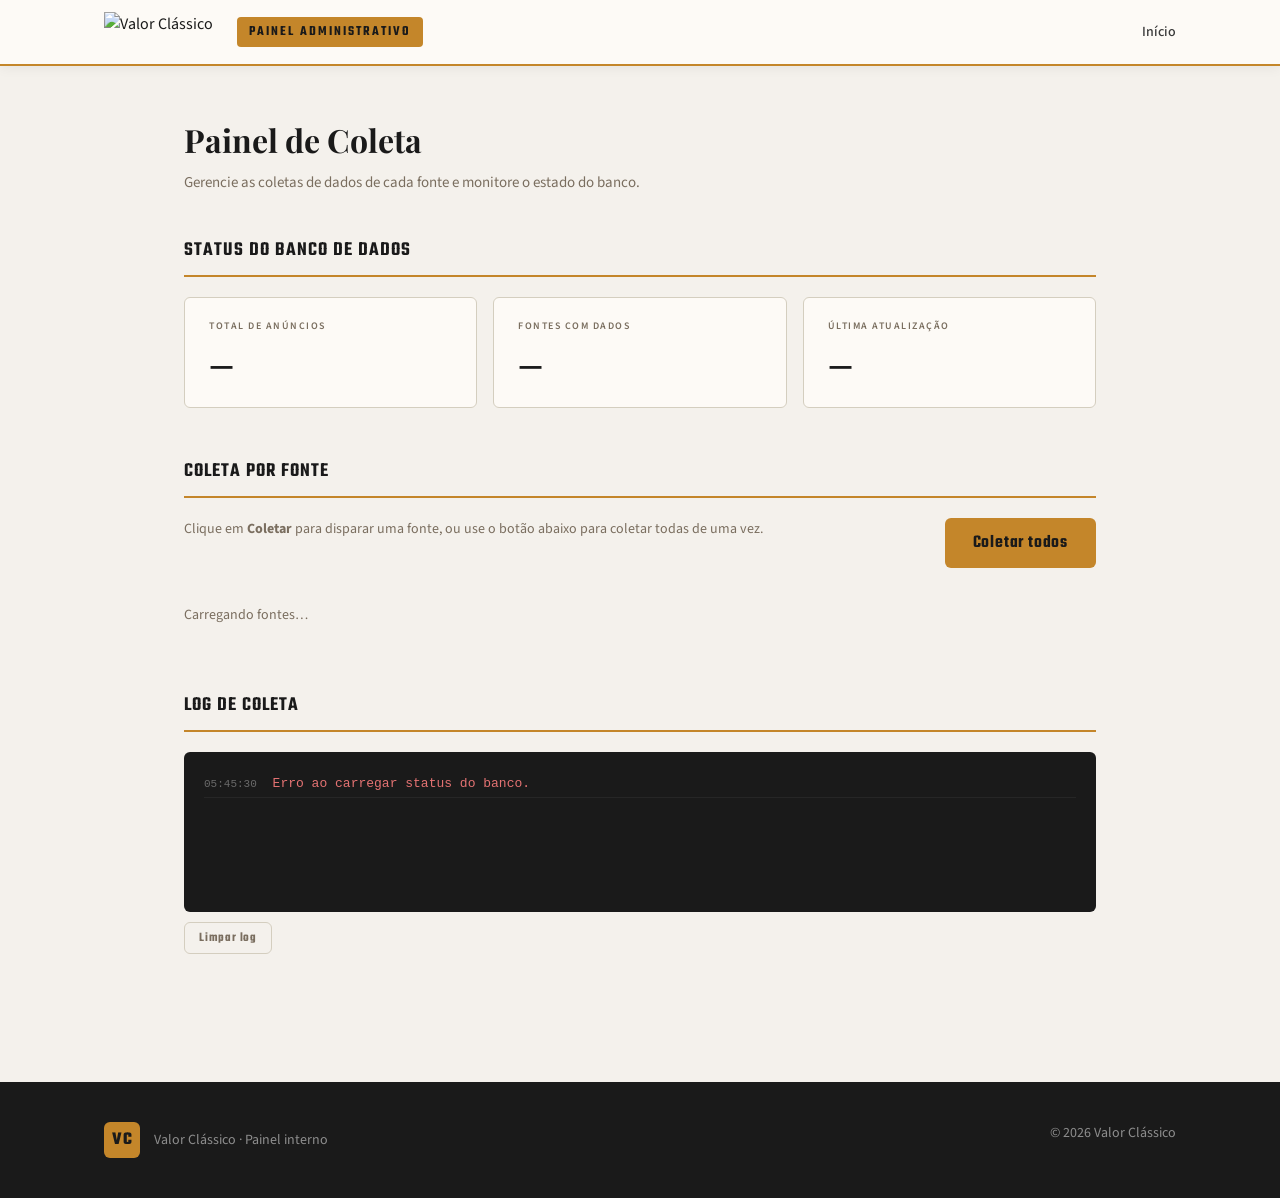
==== admin.html @ ba79c2d8 "Fix connectors + add Coletar todos button in admin panel Connector URL/selector fixes: - ggsveiculos" ====
<!DOCTYPE html>
<html lang="pt-BR">
<head>
  <meta charset="UTF-8" />
  <meta name="viewport" content="width=device-width, initial-scale=1.0" />
  <title>Valor Clássico — Painel</title>
  <link rel="preconnect" href="https://fonts.googleapis.com" />
  <link rel="preconnect" href="https://fonts.gstatic.com" crossorigin />
  <link href="https://fonts.googleapis.com/css2?family=Playfair+Display:ital,wght@0,400;0,600;0,700;1,400;1,600&family=Teko:wght@500;600;700&family=Source+Sans+3:wght@400;500;600&display=swap" rel="stylesheet" />
  <link rel="stylesheet" href="/static/styles.css" />
</head>
<body>

  <!-- HEADER -->
  <header id="top-header">
    <div class="header-inner">
      <a href="/" class="logo" aria-label="Valor Clássico — Início">
        <img src="https://static.wixstatic.com/media/976048_be0ac7e9e21a4c26b8793c97177078aa~mv2.png/v1/fill/w_366,h_148,al_c,q_85,usm_0.66_1.00_0.01,enc_avif,quality_auto/Logo%20Valor%20Cl%C3%A1ssico.png" alt="Valor Clássico" class="logo-img">
      </a>
      <span class="admin-badge-header">Painel Administrativo</span>
      <nav class="header-nav">
        <a href="/">Início</a>
      </nav>
    </div>
  </header>

  <main class="admin-main container">

    <div class="admin-page-header">
      <h1 class="admin-title">Painel de Coleta</h1>
      <p class="admin-sub">Gerencie as coletas de dados de cada fonte e monitore o estado do banco.</p>
    </div>

    <!-- Status do banco -->
    <section class="admin-section">
      <h2 class="admin-section-title">Status do banco de dados</h2>
      <div class="admin-stats-grid" id="admin-stats">
        <div class="admin-stat-card">
          <span class="admin-stat-label">Total de anúncios</span>
          <span class="admin-stat-value" id="stat-total">—</span>
        </div>
        <div class="admin-stat-card">
          <span class="admin-stat-label">Fontes com dados</span>
          <span class="admin-stat-value" id="stat-fontes">—</span>
        </div>
        <div class="admin-stat-card">
          <span class="admin-stat-label">Última atualização</span>
          <span class="admin-stat-value" id="stat-ultima">—</span>
        </div>
      </div>

      <!-- Detalhamento por fonte -->
      <div class="admin-fonte-lista" id="admin-fonte-lista" style="display:none">
        <table class="admin-table">
          <thead>
            <tr>
              <th>Fonte</th>
              <th>Anúncios</th>
              <th>Última coleta</th>
            </tr>
          </thead>
          <tbody id="admin-fonte-tbody"></tbody>
        </table>
      </div>
    </section>

    <!-- Coleta por fonte -->
    <section class="admin-section">
      <h2 class="admin-section-title">Coleta por fonte</h2>
      <div class="admin-section-actions">
        <p class="admin-section-hint">Clique em <strong>Coletar</strong> para disparar uma fonte, ou use o botão abaixo para coletar todas de uma vez.</p>
        <button class="btn btn-primary" id="btn-coletar-todos" onclick="coletarTodos()">
          Coletar todos
        </button>
      </div>
      <div class="admin-source-grid" id="admin-source-grid">
        <!-- preenchido por admin.js -->
        <p class="admin-loading-text">Carregando fontes…</p>
      </div>
    </section>

    <!-- Log de coleta -->
    <section class="admin-section">
      <h2 class="admin-section-title">Log de coleta</h2>
      <div class="admin-log" id="admin-log">
        <p class="admin-log-placeholder">Nenhuma coleta iniciada nesta sessão.</p>
      </div>
      <button class="btn btn-ghost admin-clear-log" id="btn-clear-log" onclick="clearLog()">Limpar log</button>
    </section>

  </main>

  <footer id="footer">
    <div class="container footer-inner">
      <div class="footer-brand">
        <span class="logo-vc">VC</span>
        <p>Valor Clássico · Painel interno</p>
      </div>
      <div class="footer-links">
        <p>© 2026 Valor Clássico</p>
      </div>
    </div>
  </footer>

  <script src="/static/admin.js"></script>
</body>
</html>
---- static/styles.css ----
/* ══════════════════════════════════════════════
   Valor Clássico — Estilos MVP
   Tokens de cor e tipografia conforme UX Spec
   ══════════════════════════════════════════════ */

/* ── Tokens ───────────────────────────────── */
:root {
  --vc-accent:        #C4862A;
  --vc-accent-strong: #A36A18;
  --vc-ink:           #1A1A1A;
  --vc-ink-soft:      #3A3A3A;
  --vc-ink-muted:     #7A6E5F;
  --vc-surface:       #F4F1EC;
  --vc-surface-warm:  #EDE8E0;
  --vc-surface-dark:  #1E3A2F;
  --vc-border:        #D4CEBF;
  --vc-white:         #FDFAF6;

  --radius: 6px;
  --radius-lg: 12px;
  --shadow-card: 0 4px 24px rgba(0,0,0,.10);
  --transition: 180ms ease;
}

/* ── Reset & base ─────────────────────────── */
*, *::before, *::after { box-sizing: border-box; margin: 0; padding: 0; }

html { scroll-behavior: smooth; }

body {
  font-family: 'Source Sans 3', system-ui, sans-serif;
  color: var(--vc-ink);
  background: var(--vc-surface);
  line-height: 1.6;
}

img { max-width: 100%; display: block; }

a { color: inherit; text-decoration: none; }

/* ── Typography helpers ───────────────────── */
.teko { font-family: 'Teko', sans-serif; }

/* ── Layout helpers ───────────────────────── */
.container {
  width: 100%;
  max-width: 1120px;
  margin-inline: auto;
  padding-inline: 24px;
}

.hidden { display: none !important; }

.field-error {
  display: block;
  font-size: 11px;
  color: #C0392B;
  margin-top: 4px;
  font-weight: 600;
  letter-spacing: .2px;
}

/* ══════════════════════════════════════════════
   HEADER
   ══════════════════════════════════════════════ */
#top-header {
  position: sticky;
  top: 0;
  z-index: 100;
  background: var(--vc-white);
  border-bottom: 2px solid var(--vc-accent);
  box-shadow: 0 2px 12px rgba(0,0,0,.06);
}

.header-inner {
  display: flex;
  align-items: center;
  gap: 24px;
  max-width: 1120px;
  margin-inline: auto;
  padding: 12px 24px;
}

.logo {
  display: flex;
  align-items: center;
  gap: 10px;
  flex-shrink: 0;
}

.logo-img {
  height: 40px;
  width: auto;
  display: block;
}

.logo-vc {
  display: inline-flex;
  align-items: center;
  justify-content: center;
  width: 36px;
  height: 36px;
  background: var(--vc-accent);
  color: var(--vc-ink);
  font-family: 'Teko', sans-serif;
  font-size: 18px;
  font-weight: 700;
  border-radius: 6px;
  letter-spacing: .5px;
}

.logo-text {
  font-family: 'Playfair Display', Georgia, serif;
  font-size: 18px;
  font-weight: 600;
  color: var(--vc-white);
  letter-spacing: .3px;
}

.header-nav {
  display: flex;
  gap: 24px;
  margin-left: auto;
}

.header-nav a {
  font-size: 14px;
  font-weight: 500;
  color: var(--vc-ink-soft);
  transition: color var(--transition);
}

.header-nav a:hover { color: var(--vc-accent); }

/* ══════════════════════════════════════════════
   BUTTONS
   ══════════════════════════════════════════════ */
.btn {
  display: inline-flex;
  align-items: center;
  justify-content: center;
  gap: 8px;
  padding: 12px 28px;
  font-family: 'Teko', sans-serif;
  font-size: 18px;
  font-weight: 600;
  letter-spacing: .8px;
  border-radius: var(--radius);
  border: none;
  cursor: pointer;
  transition: background var(--transition), color var(--transition), opacity var(--transition);
  white-space: nowrap;
}

.btn-primary {
  background: var(--vc-accent);
  color: var(--vc-ink);
}
.btn-primary:hover { background: var(--vc-accent-strong); }
.btn-primary:disabled { opacity: .45; cursor: not-allowed; }

.btn-ghost {
  background: transparent;
  color: rgba(255,255,255,.6);
  border: 1px solid rgba(255,255,255,.2);
}
.btn-ghost:hover { border-color: rgba(255,255,255,.5); color: var(--vc-white); }

.btn-outline {
  background: transparent;
  color: var(--vc-accent);
  border: 1px solid var(--vc-accent);
}
.btn-outline:hover { background: var(--vc-accent); color: var(--vc-ink); }

.btn-sm { padding: 8px 16px; font-size: 14px; }

/* ══════════════════════════════════════════════
   HERO
   ══════════════════════════════════════════════ */
#hero-search {
  position: relative;
  display: flex;
  align-items: flex-start;
  justify-content: center;
  background:
    url("data:image/svg+xml,%3Csvg xmlns='http://www.w3.org/2000/svg' width='300' height='300'%3E%3Cfilter id='n'%3E%3CfeTurbulence type='fractalNoise' baseFrequency='.72' numOctaves='4' stitchTiles='stitch'/%3E%3CfeColorMatrix type='saturate' values='0'/%3E%3C/filter%3E%3Crect width='300' height='300' filter='url(%23n)' opacity='.045'/%3E%3C/svg%3E"),
    linear-gradient(160deg, #1E3A2F 0%, #172E24 55%, #0F1F18 100%);
  padding: 56px 24px 72px;
}

.hero-overlay {
  position: absolute;
  inset: 0;
  background: radial-gradient(ellipse 80% 60% at 50% 30%, rgba(196,134,42,.09) 0%, transparent 70%);
  pointer-events: none;
}

.hero-content {
  position: relative;
  z-index: 1;
  width: 100%;
  max-width: 760px;
  text-align: center;
}

.hero-eyebrow {
  font-size: 12px;
  font-weight: 600;
  letter-spacing: 2px;
  text-transform: uppercase;
  color: var(--vc-accent);
  margin-bottom: 16px;
}

.hero-headline {
  font-family: 'Playfair Display', Georgia, serif;
  font-size: clamp(26px, 3.8vw, 44px);
  font-weight: 700;
  line-height: 1.2;
  color: var(--vc-white);
  margin-bottom: 20px;
  letter-spacing: -.3px;
}

.hero-headline em {
  font-family: 'Playfair Display', Georgia, serif;
  font-style: italic;
  color: var(--vc-accent);
  font-weight: 400;
}

.hero-sub {
  font-size: 16px;
  color: rgba(255,255,255,.7);
  margin-bottom: 40px;
  max-width: 560px;
  margin-inline: auto;
}

/* ── Search Card ──────────────────────────── */
.search-card {
  background: rgba(253,250,246,.07);
  backdrop-filter: blur(12px);
  border: 1px solid rgba(196,134,42,.28);
  border-radius: var(--radius-lg);
  padding: 32px 28px 24px;
  text-align: left;
}

.search-row {
  display: grid;
  grid-template-columns: 1fr 1fr auto;
  gap: 16px;
  margin-bottom: 20px;
}

.field-group {
  display: flex;
  flex-direction: column;
  gap: 6px;
}

.field-group label {
  font-family: 'Source Sans 3', sans-serif;
  font-size: 11px;
  font-weight: 600;
  letter-spacing: 1.5px;
  text-transform: uppercase;
  color: rgba(253,250,246,.6);
}

.field-group input,
.field-group select {
  height: 48px;
  padding: 0 16px;
  background: rgba(255,255,255,.08);
  border: 1px solid rgba(255,255,255,.15);
  border-radius: var(--radius);
  color: var(--vc-white);
  font-size: 15px;
  font-family: 'Inter', sans-serif;
  transition: border-color var(--transition), background var(--transition);
  -webkit-appearance: none;
}

.field-group select {
  background-image: url("data:image/svg+xml,%3Csvg xmlns='http://www.w3.org/2000/svg' width='12' height='8' viewBox='0 0 12 8'%3E%3Cpath d='M1 1l5 5 5-5' stroke='rgba(255,255,255,.5)' stroke-width='1.5' fill='none' stroke-linecap='round'/%3E%3C/svg%3E");
  background-repeat: no-repeat;
  background-position: right 14px center;
  padding-right: 36px;
}

.field-group select option {
  color: var(--vc-ink);
  background: var(--vc-white);
}

.field-group input:focus,
.field-group select:focus {
  outline: none;
  border-color: var(--vc-accent);
  background: rgba(253,250,246,.14);
}

.field-group input::placeholder { color: rgba(255,255,255,.3); }

.field-group input:disabled,
.field-group select:disabled {
  opacity: .4;
  cursor: not-allowed;
}

.field-group--ano { min-width: 110px; }

.search-actions {
  display: flex;
  gap: 12px;
  margin-bottom: 16px;
}

.search-trust {
  font-size: 12px;
  color: rgba(255,255,255,.4);
  text-align: center;
  letter-spacing: .3px;
}

/* ══════════════════════════════════════════════
   RESULTADO
   ══════════════════════════════════════════════ */
.result-section {
  background: var(--vc-surface);
  padding: 64px 0;
}

.result-state {
  display: flex;
  flex-direction: column;
  align-items: center;
  gap: 16px;
  padding: 48px;
  text-align: center;
  color: var(--vc-ink-soft);
}

.result-state--error { color: #C0392B; }

.result-icon {
  font-size: 48px;
  line-height: 1;
}

/* Spinner */
.spinner {
  width: 40px;
  height: 40px;
  border: 3px solid rgba(0,0,0,.1);
  border-top-color: var(--vc-accent);
  border-radius: 50%;
  animation: spin .7s linear infinite;
}
@keyframes spin { to { transform: rotate(360deg); } }

.result-header {
  display: flex;
  justify-content: space-between;
  align-items: flex-start;
  margin-bottom: 32px;
  gap: 16px;
  flex-wrap: wrap;
}

.result-title {
  font-family: 'Playfair Display', Georgia, serif;
  font-size: 36px;
  font-weight: 700;
  letter-spacing: -.3px;
  color: var(--vc-ink);
  line-height: 1.1;
}

.result-subtitle {
  font-size: 14px;
  color: var(--vc-ink-muted);
  margin-top: 4px;
}

.result-date {
  font-size: 13px;
  color: var(--vc-ink-muted);
  flex-shrink: 0;
  padding-top: 6px;
}

/* Stats grid */
.stats-grid {
  display: grid;
  grid-template-columns: repeat(auto-fit, minmax(180px, 1fr));
  gap: 16px;
  margin-bottom: 24px;
}

.stat-card {
  background: var(--vc-white);
  border: 1px solid var(--vc-border);
  border-radius: var(--radius);
  padding: 20px 24px;
  display: flex;
  flex-direction: column;
  gap: 6px;
}

.stat-card--highlight {
  background: var(--vc-ink);
  border-color: var(--vc-ink);
  color: var(--vc-white);
}

.stat-label {
  font-family: 'Source Sans 3', sans-serif;
  font-size: 10px;
  letter-spacing: 1.5px;
  text-transform: uppercase;
  color: var(--vc-ink-muted);
}

.stat-card--highlight .stat-label { color: rgba(255,255,255,.6); }

.stat-value {
  font-family: 'Playfair Display', Georgia, serif;
  font-size: 30px;
  font-weight: 700;
  line-height: 1;
  color: var(--vc-ink);
}

.stat-card--highlight .stat-value { color: var(--vc-accent); }

.result-sample {
  font-size: 14px;
  color: var(--vc-ink-muted);
  margin-bottom: 24px;
  display: flex;
  align-items: center;
  gap: 10px;
  flex-wrap: wrap;
}

/* Confidence badge */
.confidence-badge {
  display: inline-block;
  padding: 2px 10px;
  border-radius: 100px;
  font-size: 12px;
  font-weight: 600;
  letter-spacing: .5px;
}

.confidence-badge.high   { background: #D4EFCE; color: #2E7D32; }
.confidence-badge.medium { background: #FFF3CD; color: #856404; }
.confidence-badge.low    { background: #FDECEA; color: #B71C1C; }

/* Sinal de leilão — preço realizado */
.leilao-card {
  background: var(--vc-surface-dark);
  border: 1px solid var(--vc-accent);
  border-radius: var(--radius-lg);
  padding: 24px 28px;
  margin-bottom: 24px;
  box-shadow: var(--shadow-card);
}

.leilao-header {
  display: flex;
  align-items: center;
  justify-content: space-between;
  gap: 12px;
  flex-wrap: wrap;
}

.leilao-badge {
  display: inline-block;
  padding: 4px 14px;
  border-radius: 100px;
  background: var(--vc-accent);
  color: var(--vc-ink);
  font-size: 13px;
  font-weight: 600;
  letter-spacing: .5px;
  text-transform: uppercase;
}

.leilao-fonte {
  font-size: 13px;
  color: rgba(255,255,255,.6);
}

.leilao-explain {
  margin: 12px 0 18px;
  font-size: 14px;
  color: rgba(255,255,255,.75);
}

.leilao-filtro-nota {
  margin: -6px 0 16px;
  padding: 10px 12px;
  border: 1px solid rgba(212, 187, 106, .35);
  border-radius: 10px;
  background: rgba(212, 187, 106, .09);
  font-size: 13px;
  color: rgba(255,255,255,.86);
}

.leilao-stats {
  display: grid;
  grid-template-columns: repeat(auto-fit, minmax(140px, 1fr));
  gap: 16px;
  margin-bottom: 18px;
}

.leilao-stat-label {
  display: block;
  font-family: 'Teko', sans-serif;
  font-size: 14px;
  letter-spacing: 1px;
  text-transform: uppercase;
  color: rgba(255,255,255,.55);
}

.leilao-stat-value {
  font-family: 'Playfair Display', Georgia, serif;
  font-size: 24px;
  font-weight: 700;
  color: var(--vc-accent);
}

.leilao-vendas {
  list-style: none;
  margin: 0;
  padding: 0;
  border-top: 1px solid rgba(255,255,255,.15);
}

.leilao-vendas li {
  display: flex;
  align-items: center;
  justify-content: space-between;
  gap: 12px;
  padding: 10px 0;
  border-bottom: 1px solid rgba(255,255,255,.08);
  font-size: 14px;
}

.leilao-vendas a {
  color: var(--vc-white);
  text-decoration: none;
  transition: color var(--transition);
}

.leilao-vendas a:hover { color: var(--vc-accent); }

.leilao-venda-preco {
  font-weight: 600;
  color: var(--vc-accent);
  white-space: nowrap;
}

/* Anúncios table */
.anuncios-details {
  margin-top: 8px;
}

.anuncios-details summary {
  cursor: pointer;
  font-size: 14px;
  font-weight: 600;
  color: var(--vc-accent-strong);
  padding: 8px 0;
  user-select: none;
}

.anuncios-table-wrap {
  overflow-x: auto;
  margin-top: 16px;
  border: 1px solid var(--vc-border);
  border-radius: var(--radius);
}

.anuncios-table {
  width: 100%;
  border-collapse: collapse;
  font-size: 13px;
}

.anuncios-table th {
  background: var(--vc-surface-dark);
  color: rgba(255,255,255,.7);
  font-family: 'Teko', sans-serif;
  font-size: 13px;
  letter-spacing: 1px;
  text-transform: uppercase;
  padding: 10px 14px;
  text-align: left;
  white-space: nowrap;
}

.anuncios-table td {
  padding: 10px 14px;
  border-bottom: 1px solid var(--vc-border);
  color: var(--vc-ink-soft);
  vertical-align: middle;
}

.anuncios-table tbody tr:last-child td { border-bottom: none; }
.anuncios-table tbody tr:hover { background: var(--vc-surface); }

.anuncios-table a {
  color: var(--vc-accent-strong);
  font-weight: 600;
  text-decoration: underline;
  text-underline-offset: 2px;
}

.anuncios-list {
  list-style: none;
  padding: 0;
  margin: 8px 0 0;
  display: flex;
  flex-direction: column;
  gap: 10px;
}

.anuncios-list li {
  display: flex;
  align-items: baseline;
  gap: 10px;
  padding: 10px 14px;
  border: 1px solid var(--vc-border);
  border-radius: var(--radius);
  background: var(--vc-surface);
  flex-wrap: wrap;
}

.anuncios-list a {
  color: var(--vc-accent-strong);
  font-weight: 600;
  text-decoration: underline;
  text-underline-offset: 2px;
  flex: 1 1 auto;
  min-width: 0;
  overflow: hidden;
  text-overflow: ellipsis;
  white-space: nowrap;
}

.anuncio-preco {
  font-weight: 700;
  font-size: 13px;
  white-space: nowrap;
  color: var(--vc-ink);
}

.anuncio-fonte {
  font-size: 11px;
  opacity: 0.55;
  white-space: nowrap;
}

/* Year breakdown table (resultado principal) */
.year-table-wrap {
  overflow-x: auto;
  border: 1px solid var(--vc-border);
  border-radius: var(--radius);
  margin-bottom: 24px;
}

.year-table {
  width: 100%;
  border-collapse: collapse;
  font-size: 14px;
}

.year-table th {
  background: var(--vc-surface-dark);
  color: rgba(255,255,255,.75);
  font-family: 'Teko', sans-serif;
  font-size: 13px;
  letter-spacing: 1px;
  text-transform: uppercase;
  padding: 12px 16px;
  text-align: left;
  white-space: nowrap;
}

.year-table td {
  padding: 14px 16px;
  border-bottom: 1px solid var(--vc-border);
  color: var(--vc-ink-soft);
  vertical-align: middle;
}

.year-table tbody tr:last-child td { border-bottom: none; }
.year-table tbody tr:hover { background: var(--vc-surface-warm); }

.year-table .year-cell {
  font-family: 'Teko', sans-serif;
  font-size: 22px;
  font-weight: 600;
  color: var(--vc-ink);
  letter-spacing: .5px;
}

.year-table .price-cell {
  font-family: 'Playfair Display', Georgia, serif;
  font-size: 18px;
  font-weight: 700;
  color: var(--vc-accent);
}

.year-table .amostra-cell {
  font-size: 13px;
  color: var(--vc-ink-muted);
}

/* ══════════════════════════════════════════════
   COMO CALCULAMOS
   ══════════════════════════════════════════════ */
.section-light { background: var(--vc-white); padding: 80px 0; }
.section-dark  { background: var(--vc-surface-dark); padding: 80px 0; color: var(--vc-white); }

.section-title {
  font-family: 'Playfair Display', Georgia, serif;
  font-size: clamp(28px, 4vw, 42px);
  font-weight: 700;
  letter-spacing: -.3px;
  margin-bottom: 48px;
  text-align: center;
}

.section-dark .section-title { color: var(--vc-white); }

/* Steps */
.steps-grid {
  display: grid;
  grid-template-columns: repeat(auto-fit, minmax(220px, 1fr));
  gap: 32px;
}

.step {
  display: flex;
  flex-direction: column;
  gap: 10px;
}

.step-num {
  font-family: 'Teko', sans-serif;
  font-size: 48px;
  font-weight: 700;
  color: var(--vc-accent);
  line-height: 1;
}

.step h3 {
  font-size: 20px;
  font-weight: 600;
}

.step p {
  font-size: 15px;
  color: var(--vc-ink-soft);
  line-height: 1.55;
}

/* ══════════════════════════════════════════════
   FONTES
   ══════════════════════════════════════════════ */
.sources-intro {
  font-size: 15px;
  color: rgba(255,255,255,.65);
  margin-bottom: 36px;
  max-width: 560px;
}

.sources-intro strong {
  color: var(--vc-accent);
  font-weight: 600;
}

.sources-category-label {
  font-family: 'Teko', sans-serif;
  font-size: 12px;
  font-weight: 600;
  letter-spacing: 2px;
  text-transform: uppercase;
  color: var(--vc-accent);
  margin: 32px 0 12px;
  opacity: .85;
}

.sources-category-label:first-of-type { margin-top: 0; }

.sources-grid {
  display: grid;
  grid-template-columns: repeat(auto-fill, minmax(170px, 1fr));
  gap: 12px;
  margin-bottom: 4px;
}

.source-card {
  background: rgba(255,255,255,.05);
  border: 1px solid rgba(255,255,255,.1);
  border-radius: var(--radius);
  padding: 20px;
  display: flex;
  flex-direction: column;
  gap: 8px;
}

.source-card strong {
  font-size: 16px;
  color: var(--vc-white);
}

.source-card span:last-child {
  font-size: 13px;
  color: rgba(255,255,255,.5);
}

.source-status {
  font-family: 'Teko', sans-serif;
  font-size: 11px;
  letter-spacing: 1px;
  text-transform: uppercase;
  padding: 2px 8px;
  border-radius: 100px;
  align-self: flex-start;
}

.source-status--active  { background: rgba(196,134,42,.15); color: var(--vc-accent); }
.source-status--planned { background: rgba(255,255,255,.08); color: rgba(255,255,255,.4); }

/* ══════════════════════════════════════════════
   SEGMENTOS
   ══════════════════════════════════════════════ */
.segments-grid {
  display: grid;
  grid-template-columns: repeat(auto-fit, minmax(220px, 1fr));
  gap: 32px;
}

.segment {
  display: flex;
  flex-direction: column;
  gap: 10px;
}

.segment-icon {
  font-size: 36px;
  line-height: 1;
}

.segment h3 {
  font-size: 20px;
  font-weight: 600;
}

.segment p {
  font-size: 15px;
  color: var(--vc-ink-soft);
  line-height: 1.55;
}

/* ══════════════════════════════════════════════
   FOOTER
   ══════════════════════════════════════════════ */
#footer {
  background: var(--vc-ink);
  padding: 40px 0;
  color: rgba(255,255,255,.5);
}

.footer-inner {
  display: flex;
  justify-content: space-between;
  align-items: flex-start;
  gap: 32px;
  flex-wrap: wrap;
}

.footer-brand {
  display: flex;
  align-items: center;
  gap: 14px;
}

.footer-brand p {
  font-size: 14px;
  line-height: 1.5;
  max-width: 280px;
}

.footer-links {
  display: flex;
  flex-direction: column;
  gap: 6px;
  font-size: 14px;
  text-align: right;
}

.footer-lgpd {
  font-size: 11px;
  opacity: 0.55;
  margin-top: 4px;
}

/* ══════════════════════════════════════════════
   RESPONSIVE (home + geral)
   ══════════════════════════════════════════════ */
@media (max-width: 680px) {
  .search-row { grid-template-columns: 1fr; }
  .field-group--ano { min-width: 0; }
  .search-actions { flex-direction: column; }
  .header-nav { display: none; }
  .result-header { flex-direction: column; }
  .footer-inner { flex-direction: column; }
  .footer-links { text-align: left; }
  .hero-headline { font-size: 28px; }
}

/* ══════════════════════════════════════════════
   PÁGINA DE RESULTADO (/resultado)
   ══════════════════════════════════════════════ */

/* Estados fullscreen (loading / erro / vazio) */
.estado-fullscreen {
  display: flex;
  flex-direction: column;
  align-items: center;
  justify-content: center;
  min-height: 60vh;
  gap: 20px;
  text-align: center;
  padding: 48px 24px;
  color: var(--vc-ink-soft);
}

.estado-icon {
  font-size: 52px;
  line-height: 1;
}

.estado-hint {
  font-size: 14px;
  color: var(--vc-ink-muted);
  max-width: 420px;
}

/* Hero do resultado */
.res-hero {
  position: relative;
  background: linear-gradient(160deg, #1E3A2F 0%, #172E24 55%, #0F1F18 100%);
  padding: 56px 0 52px;
  overflow: hidden;
}

.res-hero .hero-overlay {
  position: absolute;
  inset: 0;
  background: radial-gradient(ellipse 80% 60% at 50% 30%, rgba(196,134,42,.09) 0%, transparent 70%);
  pointer-events: none;
}

.res-hero-inner {
  position: relative;
  z-index: 1;
}

.res-eyebrow {
  font-size: 11px;
  font-weight: 600;
  letter-spacing: 2px;
  text-transform: uppercase;
  color: var(--vc-accent);
  margin-bottom: 14px;
}

.res-titulo {
  font-family: 'Playfair Display', Georgia, serif;
  font-size: clamp(26px, 4vw, 46px);
  font-weight: 700;
  color: var(--vc-white);
  line-height: 1.15;
  letter-spacing: -.3px;
  margin-bottom: 14px;
}

.res-fontes {
  font-size: 13px;
  color: rgba(255,255,255,.5);
}

/* Seção de faixa */
.faixa-section {
  background: var(--vc-white);
  padding: 56px 0 48px;
  border-bottom: 1px solid var(--vc-border);
}

.faixa-label {
  font-family: 'Teko', sans-serif;
  font-size: 13px;
  letter-spacing: 2px;
  text-transform: uppercase;
  color: var(--vc-ink-muted);
  margin-bottom: 32px;
}

/* Display principal: min ━━━━━━━━━━━━ max */
.faixa-display {
  display: flex;
  align-items: center;
  gap: 24px;
  margin-bottom: 40px;
}

.faixa-polo {
  display: flex;
  flex-direction: column;
  gap: 6px;
  flex-shrink: 0;
}

.faixa-polo--max { text-align: right; }

.faixa-valor {
  font-family: 'Playfair Display', Georgia, serif;
  font-size: clamp(28px, 4vw, 54px);
  font-weight: 700;
  color: var(--vc-accent);
  line-height: 1;
}

.faixa-polo-label {
  font-size: 11px;
  font-weight: 600;
  letter-spacing: 1.5px;
  text-transform: uppercase;
  color: var(--vc-ink-muted);
}

.faixa-barra {
  flex: 1;
  height: 5px;
  background: linear-gradient(90deg, var(--vc-accent) 0%, #E8A93C 100%);
  border-radius: 3px;
  position: relative;
}

.faixa-barra::before,
.faixa-barra::after {
  content: '';
  position: absolute;
  width: 12px;
  height: 12px;
  border-radius: 50%;
  background: var(--vc-accent);
  top: 50%;
  transform: translateY(-50%);
}

.faixa-barra::before { left: -1px; }
.faixa-barra::after  { right: -1px; }

/* Stats de suporte */
.faixa-stats {
  display: flex;
  gap: 40px;
  flex-wrap: wrap;
  margin-bottom: 20px;
}

.faixa-stat {
  display: flex;
  flex-direction: column;
  gap: 4px;
}

.faixa-stat--badge { justify-content: flex-end; }

.faixa-stat-label {
  font-size: 10px;
  font-weight: 600;
  letter-spacing: 1.5px;
  text-transform: uppercase;
  color: var(--vc-ink-muted);
}

.faixa-stat-value {
  font-family: 'Playfair Display', Georgia, serif;
  font-size: 22px;
  font-weight: 700;
  color: var(--vc-ink);
}

.faixa-data {
  font-size: 12px;
  color: var(--vc-ink-muted);
  margin-top: 4px;
}

/* Detalhamento por ano */
#tabela-section {
  padding: 32px 0;
}

.ano-breakdown { border: none; }

.ano-breakdown-summary {
  cursor: pointer;
  font-size: 14px;
  font-weight: 600;
  color: var(--vc-accent-strong);
  padding: 8px 0;
  user-select: none;
  list-style: none;
}

.ano-breakdown-summary::before {
  content: '▶ ';
  font-size: 11px;
}

.ano-breakdown[open] .ano-breakdown-summary::before {
  content: '▼ ';
}

.anuncios-summary {
  cursor: pointer;
  font-size: 14px;
  font-weight: 600;
  color: var(--vc-accent-strong);
  padding: 8px 0;
  user-select: none;
}

/* CTA */
.res-cta {
  padding: 48px 0 64px;
  display: flex;
  justify-content: center;
}

/* ══════════════════════════════════════════════
   PAINEL ADMIN (/admin)
   ══════════════════════════════════════════════ */
.admin-badge-header {
  font-family: 'Teko', sans-serif;
  font-size: 14px;
  letter-spacing: 2px;
  text-transform: uppercase;
  background: var(--vc-accent);
  color: var(--vc-ink);
  padding: 4px 12px;
  border-radius: 4px;
  font-weight: 600;
}

.admin-main {
  padding: 48px 24px 80px;
  max-width: 960px;
}

.admin-page-header {
  margin-bottom: 40px;
}

.admin-title {
  font-family: 'Playfair Display', Georgia, serif;
  font-size: 32px;
  font-weight: 700;
  color: var(--vc-ink);
  margin-bottom: 6px;
}

.admin-sub {
  font-size: 15px;
  color: var(--vc-ink-muted);
}

.admin-section {
  margin-bottom: 48px;
}

.admin-section-title {
  font-family: 'Teko', sans-serif;
  font-size: 20px;
  font-weight: 600;
  letter-spacing: 1px;
  text-transform: uppercase;
  color: var(--vc-ink);
  border-bottom: 2px solid var(--vc-accent);
  padding-bottom: 8px;
  margin-bottom: 20px;
}

.admin-section-actions {
  display: flex;
  align-items: flex-start;
  justify-content: space-between;
  gap: 16px;
  flex-wrap: wrap;
  margin-bottom: 20px;
}

.admin-section-hint {
  font-size: 14px;
  color: var(--vc-ink-muted);
  margin: 0;
  flex: 1;
}

/* Stats cards */
.admin-stats-grid {
  display: grid;
  grid-template-columns: repeat(auto-fit, minmax(160px, 1fr));
  gap: 16px;
  margin-bottom: 24px;
}

.admin-stat-card {
  background: var(--vc-white);
  border: 1px solid var(--vc-border);
  border-radius: var(--radius);
  padding: 20px 24px;
  display: flex;
  flex-direction: column;
  gap: 8px;
}

.admin-stat-label {
  font-size: 10px;
  font-weight: 600;
  letter-spacing: 1.5px;
  text-transform: uppercase;
  color: var(--vc-ink-muted);
}

.admin-stat-value {
  font-family: 'Playfair Display', Georgia, serif;
  font-size: 28px;
  font-weight: 700;
  color: var(--vc-ink);
}

/* Tabela de fontes */
.admin-fonte-lista {
  margin-top: 8px;
  border: 1px solid var(--vc-border);
  border-radius: var(--radius);
  overflow: hidden;
}

.admin-table {
  width: 100%;
  border-collapse: collapse;
  font-size: 14px;
}

.admin-table th {
  background: var(--vc-surface-dark);
  color: rgba(255,255,255,.7);
  font-family: 'Teko', sans-serif;
  font-size: 13px;
  letter-spacing: 1px;
  text-transform: uppercase;
  padding: 10px 16px;
  text-align: left;
}

.admin-table td {
  padding: 11px 16px;
  border-bottom: 1px solid var(--vc-border);
  color: var(--vc-ink-soft);
}

.admin-table tbody tr:last-child td { border-bottom: none; }
.admin-table tbody tr:hover { background: var(--vc-surface); }

.admin-fonte-nome {
  font-weight: 600;
  color: var(--vc-ink);
}

/* Source grid */
.admin-source-grid {
  display: grid;
  grid-template-columns: repeat(auto-fill, minmax(260px, 1fr));
  gap: 12px;
}

.admin-source-card {
  display: flex;
  align-items: center;
  justify-content: space-between;
  gap: 12px;
  background: var(--vc-white);
  border: 1px solid var(--vc-border);
  border-radius: var(--radius);
  padding: 14px 18px;
}

.admin-source-info {
  display: flex;
  align-items: center;
  gap: 10px;
  min-width: 0;
}

.admin-source-nome {
  font-size: 14px;
  font-weight: 600;
  color: var(--vc-ink);
  overflow: hidden;
  text-overflow: ellipsis;
  white-space: nowrap;
}

.admin-source-status {
  font-size: 16px;
  flex-shrink: 0;
}

.admin-source-status--loading { color: var(--vc-accent); }
.admin-source-status--ok      { color: #2E7D32; }
.admin-source-status--erro    { color: #C0392B; }

.admin-btn-coletar {
  flex-shrink: 0;
  font-size: 13px !important;
  padding: 6px 14px !important;
}

.admin-loading-text {
  font-size: 14px;
  color: var(--vc-ink-muted);
  padding: 16px 0;
}

/* Log */
.admin-log {
  background: var(--vc-ink);
  border-radius: var(--radius);
  padding: 20px;
  min-height: 160px;
  max-height: 400px;
  overflow-y: auto;
  font-family: 'Courier New', monospace;
  font-size: 13px;
  line-height: 1.6;
}

.admin-log-placeholder {
  color: rgba(255,255,255,.3);
  font-style: italic;
}

.admin-log-line {
  color: rgba(255,255,255,.85);
  padding: 2px 0;
  border-bottom: 1px solid rgba(255,255,255,.05);
}

.admin-log-line--ok   { color: #81C784; }
.admin-log-line--erro { color: #E57373; }

.admin-log-ts {
  color: rgba(255,255,255,.35);
  margin-right: 8px;
  font-size: 11px;
}

.admin-clear-log {
  margin-top: 10px;
  font-size: 13px !important;
  padding: 6px 14px !important;
  color: var(--vc-ink-muted) !important;
  border-color: var(--vc-border) !important;
}

/* ══════════════════════════════════════════════
   RESPONSIVE (resultado + admin)
   ══════════════════════════════════════════════ */
@media (max-width: 680px) {
  .faixa-display { flex-direction: column; gap: 16px; }
  .faixa-barra { display: none; }
  .faixa-polo--max { text-align: left; }
  .faixa-stats { gap: 24px; }
  .admin-source-grid { grid-template-columns: 1fr; }
  .admin-stats-grid  { grid-template-columns: 1fr 1fr; }
}
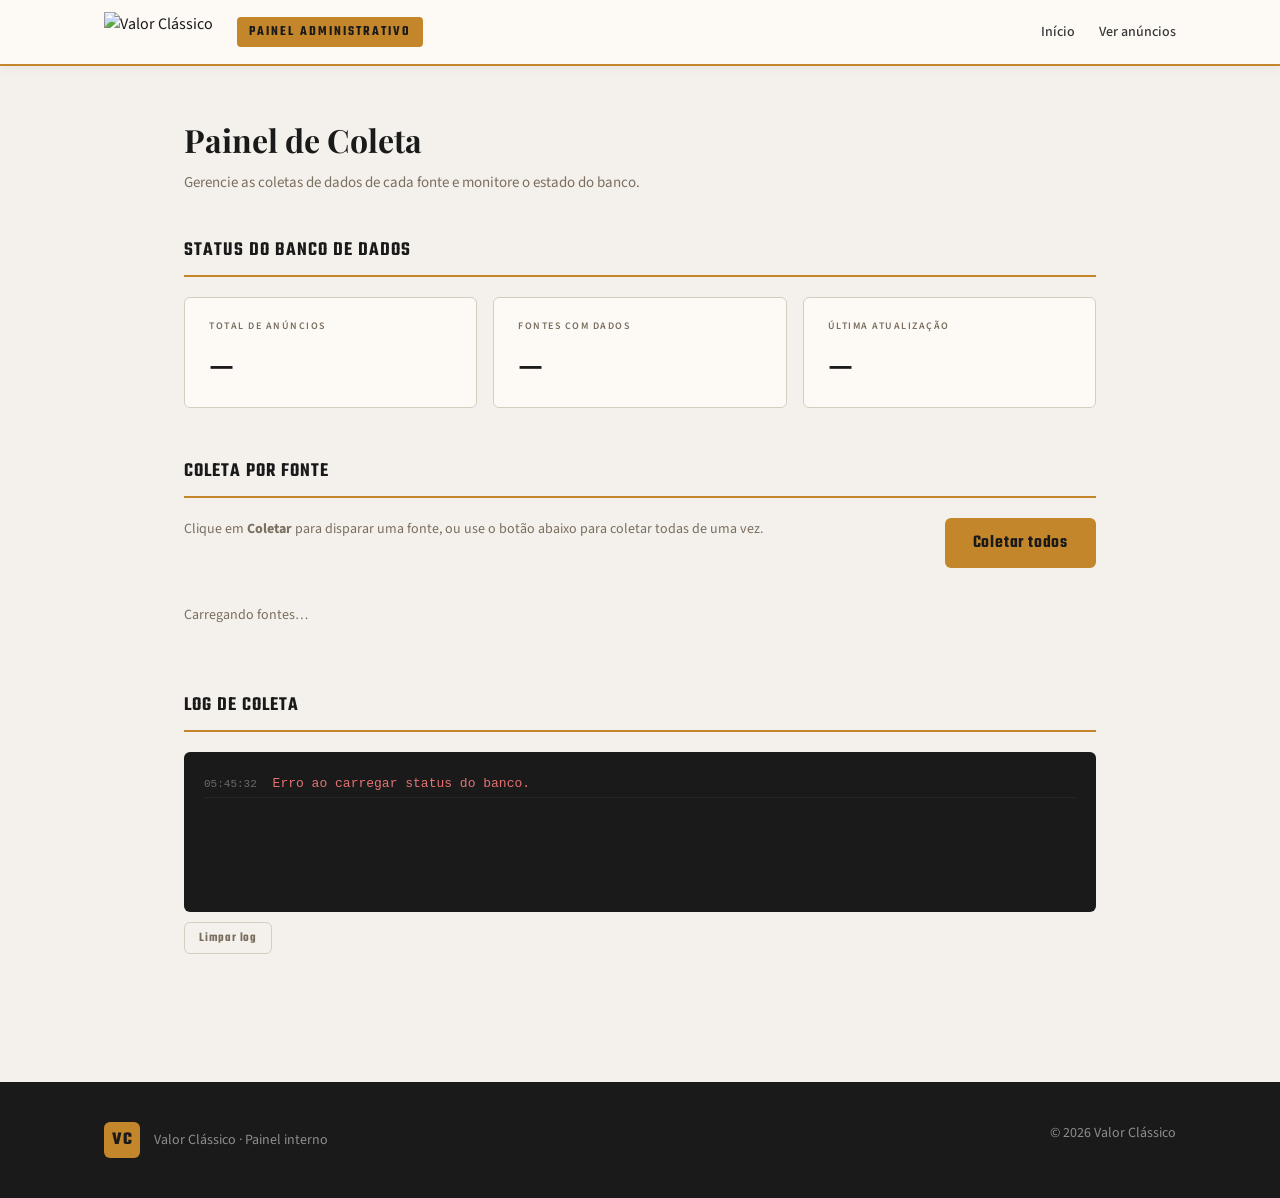
==== commit fa5af624: "Add /admin/anuncios: paginated table of all collected announcements - persistence.py: new listar_anu" ====
--- a/admin.html
+++ b/admin.html
@@ -20,6 +20,7 @@
       <span class="admin-badge-header">Painel Administrativo</span>
       <nav class="header-nav">
         <a href="/">Início</a>
+        <a href="/admin/anuncios">Ver anúncios</a>
       </nav>
     </div>
   </header>
--- a/static/styles.css
+++ b/static/styles.css
@@ -1295,19 +1295,30 @@
 /* Source grid */
 .admin-source-grid {
   display: grid;
-  grid-template-columns: repeat(auto-fill, minmax(260px, 1fr));
+  grid-template-columns: repeat(auto-fill, minmax(280px, 1fr));
   gap: 12px;
 }
 
 .admin-source-card {
   display: flex;
-  align-items: center;
-  justify-content: space-between;
-  gap: 12px;
+  flex-direction: column;
+  gap: 10px;
   background: var(--vc-white);
   border: 1px solid var(--vc-border);
   border-radius: var(--radius);
   padding: 14px 18px;
+  transition: border-color 0.2s;
+}
+
+.admin-source-card--loading { border-color: var(--vc-accent); }
+.admin-source-card--ok      { border-color: #2E7D32; }
+.admin-source-card--erro    { border-color: #C0392B; }
+
+.admin-source-top {
+  display: flex;
+  align-items: center;
+  justify-content: space-between;
+  gap: 12px;
 }
 
 .admin-source-info {
@@ -1326,14 +1337,73 @@
   white-space: nowrap;
 }
 
-.admin-source-status {
-  font-size: 16px;
-  flex-shrink: 0;
-}
-
-.admin-source-status--loading { color: var(--vc-accent); }
-.admin-source-status--ok      { color: #2E7D32; }
-.admin-source-status--erro    { color: #C0392B; }
+/* Barra de progresso */
+.admin-progress-wrap {
+  height: 5px;
+  background: var(--vc-border);
+  border-radius: 3px;
+  overflow: hidden;
+  display: none;
+}
+
+.admin-source-card--loading .admin-progress-wrap,
+.admin-source-card--ok      .admin-progress-wrap,
+.admin-source-card--erro    .admin-progress-wrap {
+  display: block;
+}
+
+.admin-progress-bar {
+  height: 100%;
+  width: 0%;
+  border-radius: 3px;
+}
+
+.admin-source-card--loading .admin-progress-bar {
+  width: 100%;
+  background: linear-gradient(
+    90deg,
+    var(--vc-accent) 0%,
+    #a0522d 40%,
+    var(--vc-accent) 80%
+  );
+  background-size: 200% 100%;
+  animation: prog-slide 1.4s linear infinite;
+}
+
+.admin-source-card--ok .admin-progress-bar {
+  width: 100%;
+  background: #2E7D32;
+  animation: none;
+}
+
+.admin-source-card--erro .admin-progress-bar {
+  width: 100%;
+  background: #C0392B;
+  animation: none;
+}
+
+@keyframes prog-slide {
+  0%   { background-position: 100% 0; }
+  100% { background-position: -100% 0; }
+}
+
+/* Mensagem de resultado abaixo da barra */
+.admin-progress-msg {
+  font-size: 12px;
+  min-height: 0;
+  line-height: 1.4;
+  display: none;
+}
+
+.admin-source-card--loading .admin-progress-msg,
+.admin-source-card--ok      .admin-progress-msg,
+.admin-source-card--erro    .admin-progress-msg {
+  display: block;
+}
+
+.admin-source-card--loading .admin-progress-msg { color: var(--vc-ink-muted); }
+.admin-source-card--ok      .admin-progress-msg { color: #2E7D32; font-weight: 600; }
+.admin-source-card--erro    .admin-progress-msg { color: #C0392B; font-weight: 600; }
 
 .admin-btn-coletar {
   flex-shrink: 0;
@@ -1399,3 +1469,175 @@
   .admin-source-grid { grid-template-columns: 1fr; }
   .admin-stats-grid  { grid-template-columns: 1fr 1fr; }
 }
+
+/* ══════════════════════════════════════════════
+   ANÚNCIOS — /admin/anuncios
+   ══════════════════════════════════════════════ */
+
+/* Filtros */
+.an-filters-section { padding-bottom: 0; }
+.an-filters {
+  display: flex;
+  flex-wrap: wrap;
+  align-items: flex-end;
+  gap: 12px 16px;
+}
+.an-filter-group { display: flex; flex-direction: column; gap: 4px; }
+.an-filter-label {
+  font-size: 11px;
+  font-weight: 600;
+  text-transform: uppercase;
+  letter-spacing: .05em;
+  color: var(--vc-ink-muted);
+}
+.an-filter-input,
+.an-filter-select {
+  height: 36px;
+  padding: 0 10px;
+  border: 1px solid var(--vc-border);
+  border-radius: var(--radius);
+  background: var(--vc-white);
+  color: var(--vc-ink);
+  font-size: 14px;
+  font-family: inherit;
+  min-width: 160px;
+}
+.an-filter-input--short { min-width: 90px; max-width: 90px; }
+.an-filter-select--sm   { min-width: 70px; max-width: 70px; }
+.an-filter-input:focus,
+.an-filter-select:focus {
+  outline: 2px solid var(--vc-accent);
+  outline-offset: 2px;
+}
+.an-filter-btn { height: 36px; align-self: flex-end; }
+
+/* Toolbar (sumário + page size) */
+.an-toolbar {
+  display: flex;
+  align-items: center;
+  justify-content: space-between;
+  padding: 12px 0 8px;
+  gap: 16px;
+  flex-wrap: wrap;
+}
+.an-total {
+  font-size: 13px;
+  color: var(--vc-ink-muted);
+}
+.an-page-size-wrap {
+  display: flex;
+  align-items: center;
+  gap: 8px;
+}
+
+/* Tabela */
+.an-table-section { padding-top: 0; }
+.an-table-wrap { overflow-x: auto; }
+.an-table {
+  width: 100%;
+  border-collapse: collapse;
+  font-size: 13px;
+}
+.an-th {
+  padding: 9px 12px;
+  background: var(--vc-surface-warm);
+  border-bottom: 2px solid var(--vc-border);
+  text-align: left;
+  font-size: 11px;
+  font-weight: 700;
+  text-transform: uppercase;
+  letter-spacing: .06em;
+  color: var(--vc-ink-muted);
+  white-space: nowrap;
+}
+.an-th--sortable {
+  cursor: pointer;
+  user-select: none;
+}
+.an-th--sortable:hover { background: var(--vc-border); color: var(--vc-ink); }
+.an-th--num { text-align: right; }
+.an-sort-icon { margin-left: 4px; color: var(--vc-accent); }
+
+.an-td {
+  padding: 8px 12px;
+  border-bottom: 1px solid var(--vc-border);
+  vertical-align: middle;
+  color: var(--vc-ink);
+  max-width: 320px;
+}
+.an-td--titulo { max-width: 380px; }
+.an-td--num  { text-align: right; font-variant-numeric: tabular-nums; }
+.an-td--data { white-space: nowrap; color: var(--vc-ink-muted); }
+.an-td--fonte { white-space: nowrap; }
+
+.an-table tr:hover td { background: var(--vc-surface); }
+
+.an-link {
+  color: var(--vc-accent);
+  text-decoration: none;
+  font-weight: 500;
+}
+.an-link:hover { text-decoration: underline; }
+
+.an-badge-fonte {
+  display: inline-block;
+  padding: 2px 7px;
+  border-radius: 20px;
+  background: var(--vc-surface-warm);
+  border: 1px solid var(--vc-border);
+  font-size: 11px;
+  font-weight: 600;
+  color: var(--vc-ink-soft);
+  letter-spacing: .03em;
+}
+
+.an-empty {
+  padding: 32px;
+  text-align: center;
+  color: var(--vc-ink-muted);
+  font-style: italic;
+}
+.an-empty--erro { color: #C0392B; font-style: normal; font-weight: 600; }
+
+/* Paginação */
+.an-pagination {
+  display: flex;
+  flex-wrap: wrap;
+  gap: 6px;
+  justify-content: center;
+  padding: 20px 0 32px;
+}
+.an-page-btn {
+  min-width: 36px;
+  height: 36px;
+  padding: 0 10px;
+  border: 1px solid var(--vc-border);
+  border-radius: var(--radius);
+  background: var(--vc-white);
+  color: var(--vc-ink);
+  font-size: 13px;
+  font-family: inherit;
+  cursor: pointer;
+  transition: background var(--transition), border-color var(--transition);
+}
+.an-page-btn:hover { background: var(--vc-surface-warm); border-color: var(--vc-accent); }
+.an-page-btn--active {
+  background: var(--vc-accent);
+  border-color: var(--vc-accent);
+  color: #fff;
+  font-weight: 700;
+  cursor: default;
+}
+.an-page-ellipsis {
+  line-height: 36px;
+  padding: 0 4px;
+  color: var(--vc-ink-muted);
+  font-size: 14px;
+}
+
+@media (max-width: 680px) {
+  .an-filters { flex-direction: column; }
+  .an-filter-input, .an-filter-select { min-width: 100%; }
+  .an-filter-input--short, .an-filter-select--sm { max-width: 100%; }
+  .an-td--titulo { max-width: 200px; }
+}
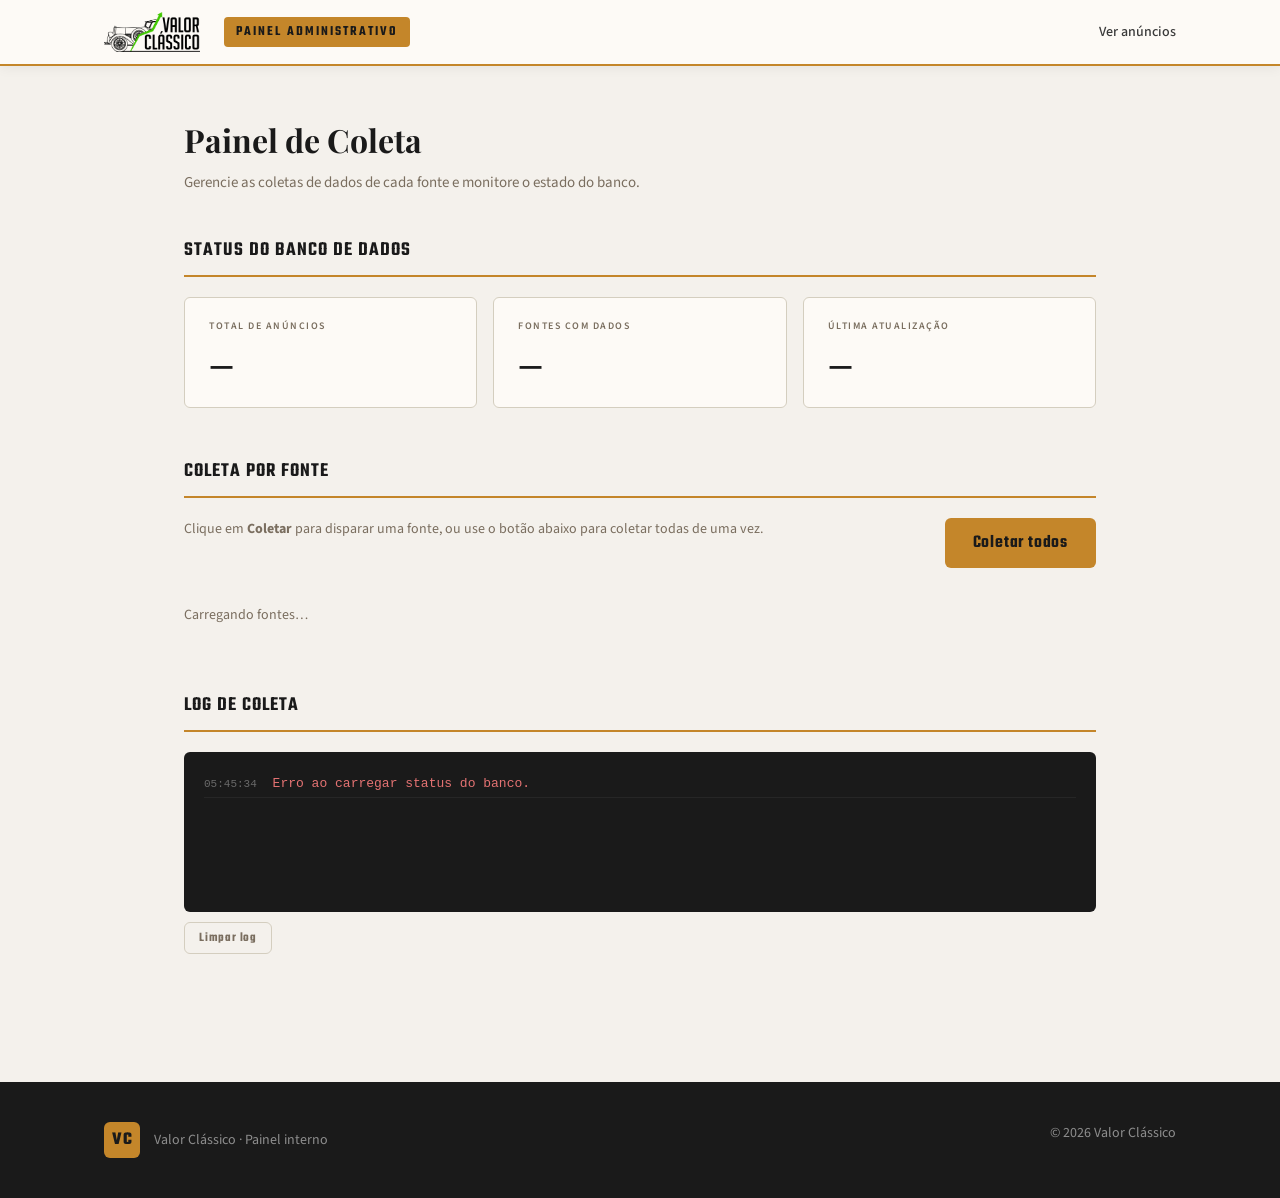
==== commit 589324fa: "Remover site público do coletor local — vira ferramenta só de admin/coleta O site público (busca por" ====
--- a/admin.html
+++ b/admin.html
@@ -15,11 +15,10 @@
   <header id="top-header">
     <div class="header-inner">
       <a href="/" class="logo" aria-label="Valor Clássico — Início">
-        <img src="https://static.wixstatic.com/media/976048_be0ac7e9e21a4c26b8793c97177078aa~mv2.png/v1/fill/w_366,h_148,al_c,q_85,usm_0.66_1.00_0.01,enc_avif,quality_auto/Logo%20Valor%20Cl%C3%A1ssico.png" alt="Valor Clássico" class="logo-img">
+        <img src="/static/LogoValorClassico.png" alt="Valor Clássico" class="logo-img">
       </a>
       <span class="admin-badge-header">Painel Administrativo</span>
       <nav class="header-nav">
-        <a href="/">Início</a>
         <a href="/admin/anuncios">Ver anúncios</a>
       </nav>
     </div>
--- a/static/styles.css
+++ b/static/styles.css
@@ -1310,9 +1310,23 @@
   transition: border-color 0.2s;
 }
 
-.admin-source-card--loading { border-color: var(--vc-accent); }
-.admin-source-card--ok      { border-color: #2E7D32; }
-.admin-source-card--erro    { border-color: #C0392B; }
+.admin-source-card--loading  { border-color: var(--vc-accent); }
+.admin-source-card--ok       { border-color: #2E7D32; }
+.admin-source-card--erro     { border-color: #C0392B; }
+.admin-source-card--inativa  { opacity: 0.5; }
+.admin-source-card--inativa .admin-source-nome { color: var(--vc-ink-muted); }
+
+.admin-badge-inativa {
+  font-size: 10px;
+  font-weight: 700;
+  color: var(--vc-ink-muted);
+  background: var(--vc-border);
+  border-radius: 3px;
+  padding: 1px 6px;
+  text-transform: uppercase;
+  letter-spacing: 0.4px;
+  white-space: nowrap;
+}
 
 .admin-source-top {
   display: flex;
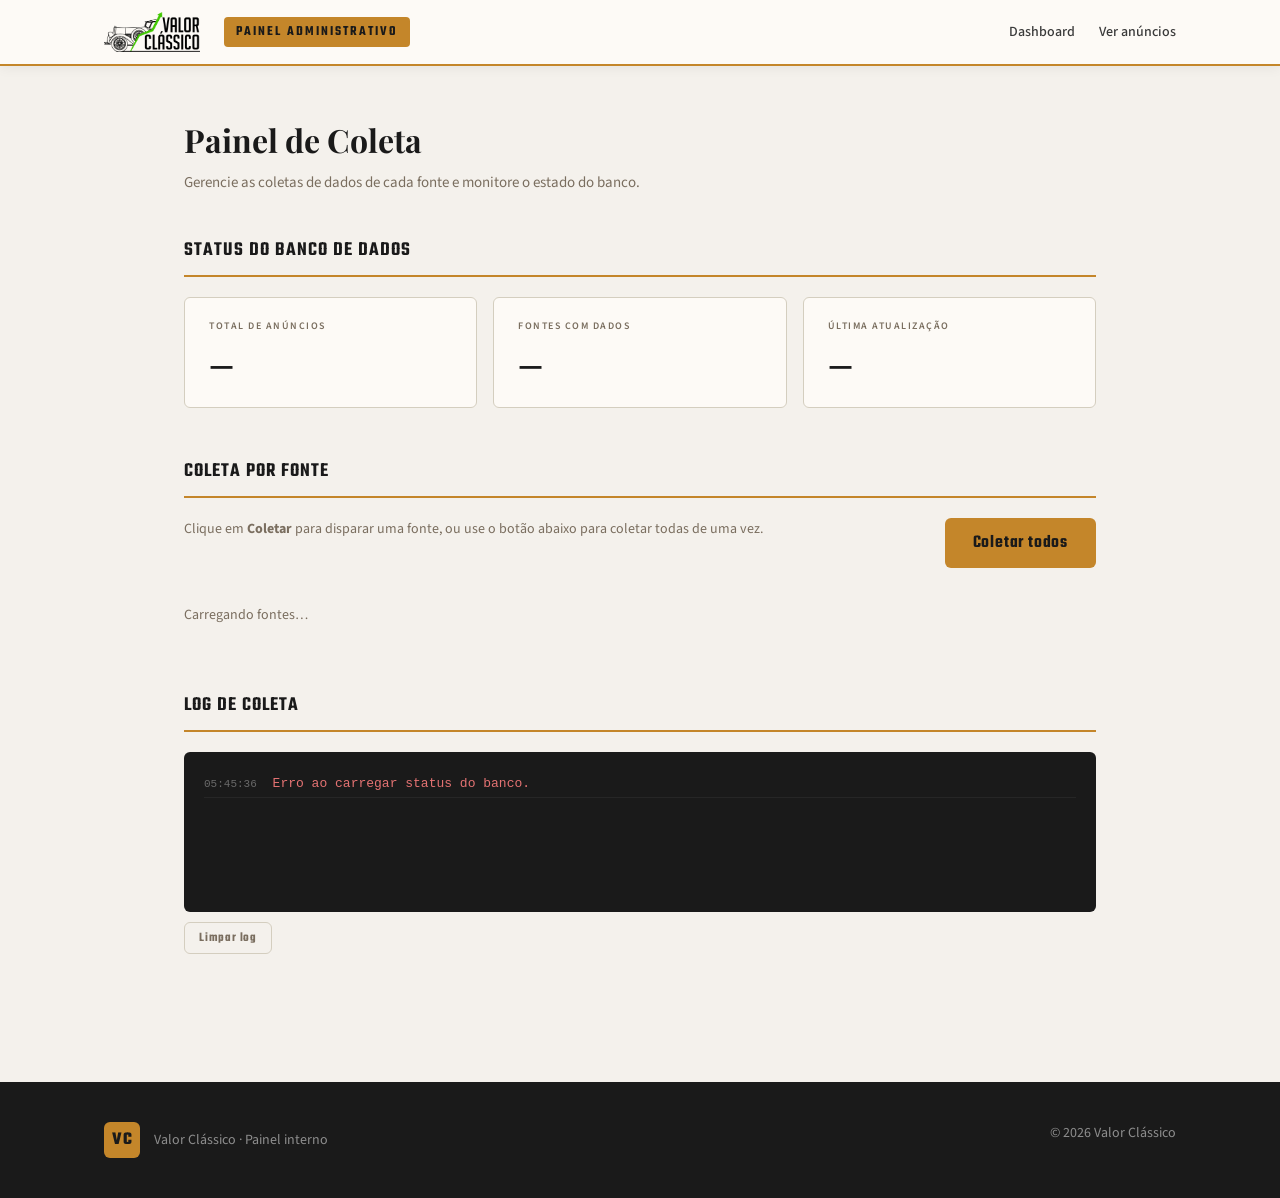
==== commit e5026b6c: "Dashboard do painel admin com recortes dos dados coletados Nova página /admin/dashboard: KPIs (total" ====
--- a/admin.html
+++ b/admin.html
@@ -19,6 +19,7 @@
       </a>
       <span class="admin-badge-header">Painel Administrativo</span>
       <nav class="header-nav">
+        <a href="/admin/dashboard">Dashboard</a>
         <a href="/admin/anuncios">Ver anúncios</a>
       </nav>
     </div>
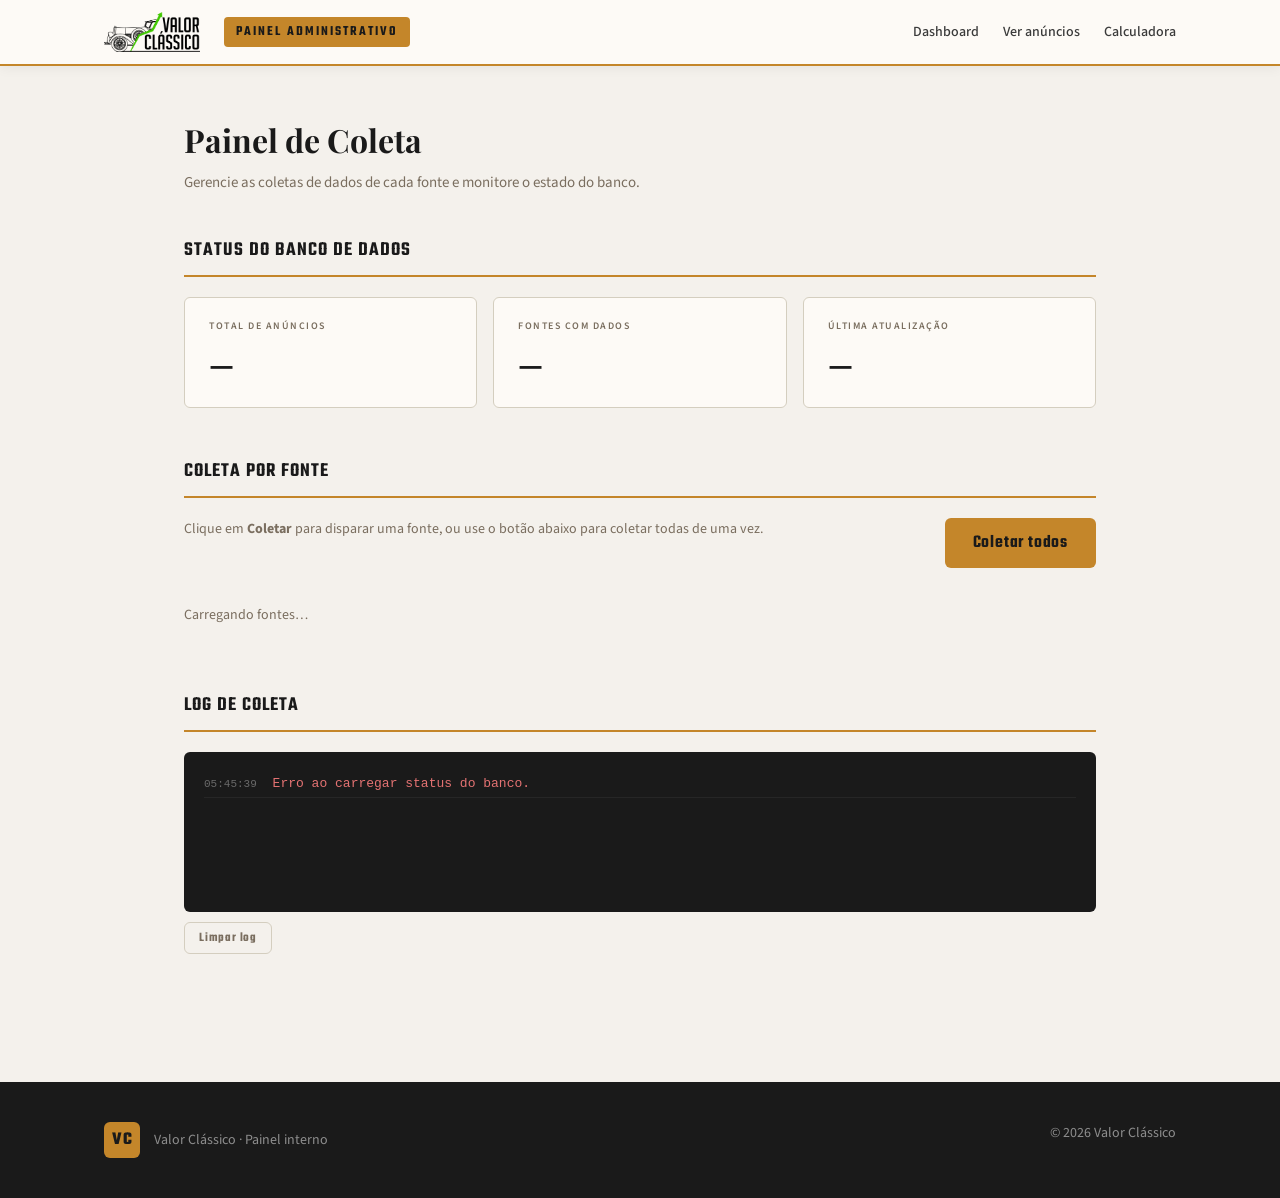
==== commit 40065e30: "Calculadora de média: valor médio por modelo Nova página /admin/calculadora: escolhe-se um modelo e " ====
--- a/admin.html
+++ b/admin.html
@@ -21,6 +21,7 @@
       <nav class="header-nav">
         <a href="/admin/dashboard">Dashboard</a>
         <a href="/admin/anuncios">Ver anúncios</a>
+        <a href="/admin/calculadora">Calculadora</a>
       </nav>
     </div>
   </header>
--- a/static/styles.css
+++ b/static/styles.css
@@ -173,6 +173,15 @@
 }
 .btn-outline:hover { background: var(--vc-accent); color: var(--vc-ink); }
 
+/* Ação destrutiva (ex.: excluir par da quarentena) — outline vermelho discreto. */
+.btn-danger {
+  background: transparent;
+  color: #C0392B;
+  border: 1px solid #C0392B;
+}
+.btn-danger:hover { background: #C0392B; color: #fff; }
+.btn-danger:disabled { opacity: .45; cursor: not-allowed; }
+
 .btn-sm { padding: 8px 16px; font-size: 14px; }
 
 /* ══════════════════════════════════════════════
@@ -1192,6 +1201,99 @@
   margin-bottom: 48px;
 }
 
+#btn-toggle-mm {
+  margin-top: 16px;
+}
+
+.mm-section,
+.qv-section {
+  background: var(--vc-surface);
+  border: 1px solid var(--vc-border);
+  border-radius: var(--radius);
+  padding: 24px;
+}
+
+.mm-section .an-filters,
+.qv-section .an-filters {
+  align-items: center;
+  justify-content: space-between;
+  margin-bottom: 16px;
+}
+
+/* Centenas/milhares de pares não paginados — rolagem interna em vez de
+   esticar a página. */
+.mm-section .an-table-wrap,
+.qv-section .an-table-wrap {
+  max-height: 600px;
+  overflow-y: auto;
+}
+
+.mm-section .an-table thead th,
+.qv-section .an-table thead th {
+  position: sticky;
+  top: 0;
+  background: var(--vc-surface);
+  z-index: 1;
+}
+
+/* Correção inline da quarentena: dois campos + botão numa linha só. */
+.qv-fix {
+  display: flex;
+  flex-wrap: wrap;
+  align-items: center;
+  gap: 8px;
+}
+.qv-fix .an-filter-input { width: 150px; min-width: 90px; }
+.qv-fix .qv-sel-modelo { width: 170px; min-width: 110px; }
+.qv-msg { font-size: 13px; font-weight: 600; }
+.qv-msg--ok    { color: #2E7D32; }
+.qv-msg--aviso { color: #B26A00; }
+.qv-msg--erro  { color: #C0392B; }
+
+/* Contagem de anúncios clicável (abre o detalhe do par) */
+.qv-count {
+  background: none;
+  border: none;
+  padding: 0;
+  font: inherit;
+  color: var(--vc-accent-strong, #B26A00);
+  cursor: pointer;
+  text-decoration: underline;
+  font-variant-numeric: tabular-nums;
+}
+.qv-count:hover { text-decoration: none; }
+
+/* Linha de detalhe: mini-tabela dos anúncios do par */
+.qv-detail-cell { background: rgba(0, 0, 0, .03); padding: 0 12px 12px; }
+.qv-detail-wrap { overflow-x: auto; }
+.qv-detail-table {
+  width: 100%;
+  border-collapse: collapse;
+  font-size: 13px;
+}
+.qv-detail-table th,
+.qv-detail-table td {
+  text-align: left;
+  padding: 6px 10px;
+  border-bottom: 1px solid var(--vc-border);
+  vertical-align: top;
+}
+.qv-detail-table th { font-weight: 600; color: var(--vc-ink-muted, #666); }
+.qv-detail-table .an-td--num,
+.qv-detail-table .an-th--num { text-align: right; font-variant-numeric: tabular-nums; }
+.qv-detail-table a { color: var(--vc-accent-strong, #B26A00); }
+/* Nota do detalhe: aviso de amostra + atalho pra lista completa */
+.qv-detail-nota {
+  display: flex;
+  align-items: center;
+  gap: 8px;
+  flex-wrap: wrap;
+  margin: 0;
+  padding: 8px 0;
+  font-size: 13px;
+  color: var(--vc-ink-muted, #666);
+}
+
 .admin-section-title {
   font-family: 'Teko', sans-serif;
   font-size: 20px;
@@ -1518,10 +1620,15 @@
 }
 .an-filter-input--short { min-width: 90px; max-width: 90px; }
 .an-filter-select--sm   { min-width: 70px; max-width: 70px; }
+.an-filter-select--ano  { min-width: 140px; max-width: 140px; }
 .an-filter-input:focus,
 .an-filter-select:focus {
   outline: 2px solid var(--vc-accent);
   outline-offset: 2px;
+}
+.an-filter-select:disabled {
+  opacity: .55;
+  cursor: not-allowed;
 }
 .an-filter-btn { height: 36px; align-self: flex-end; }
 
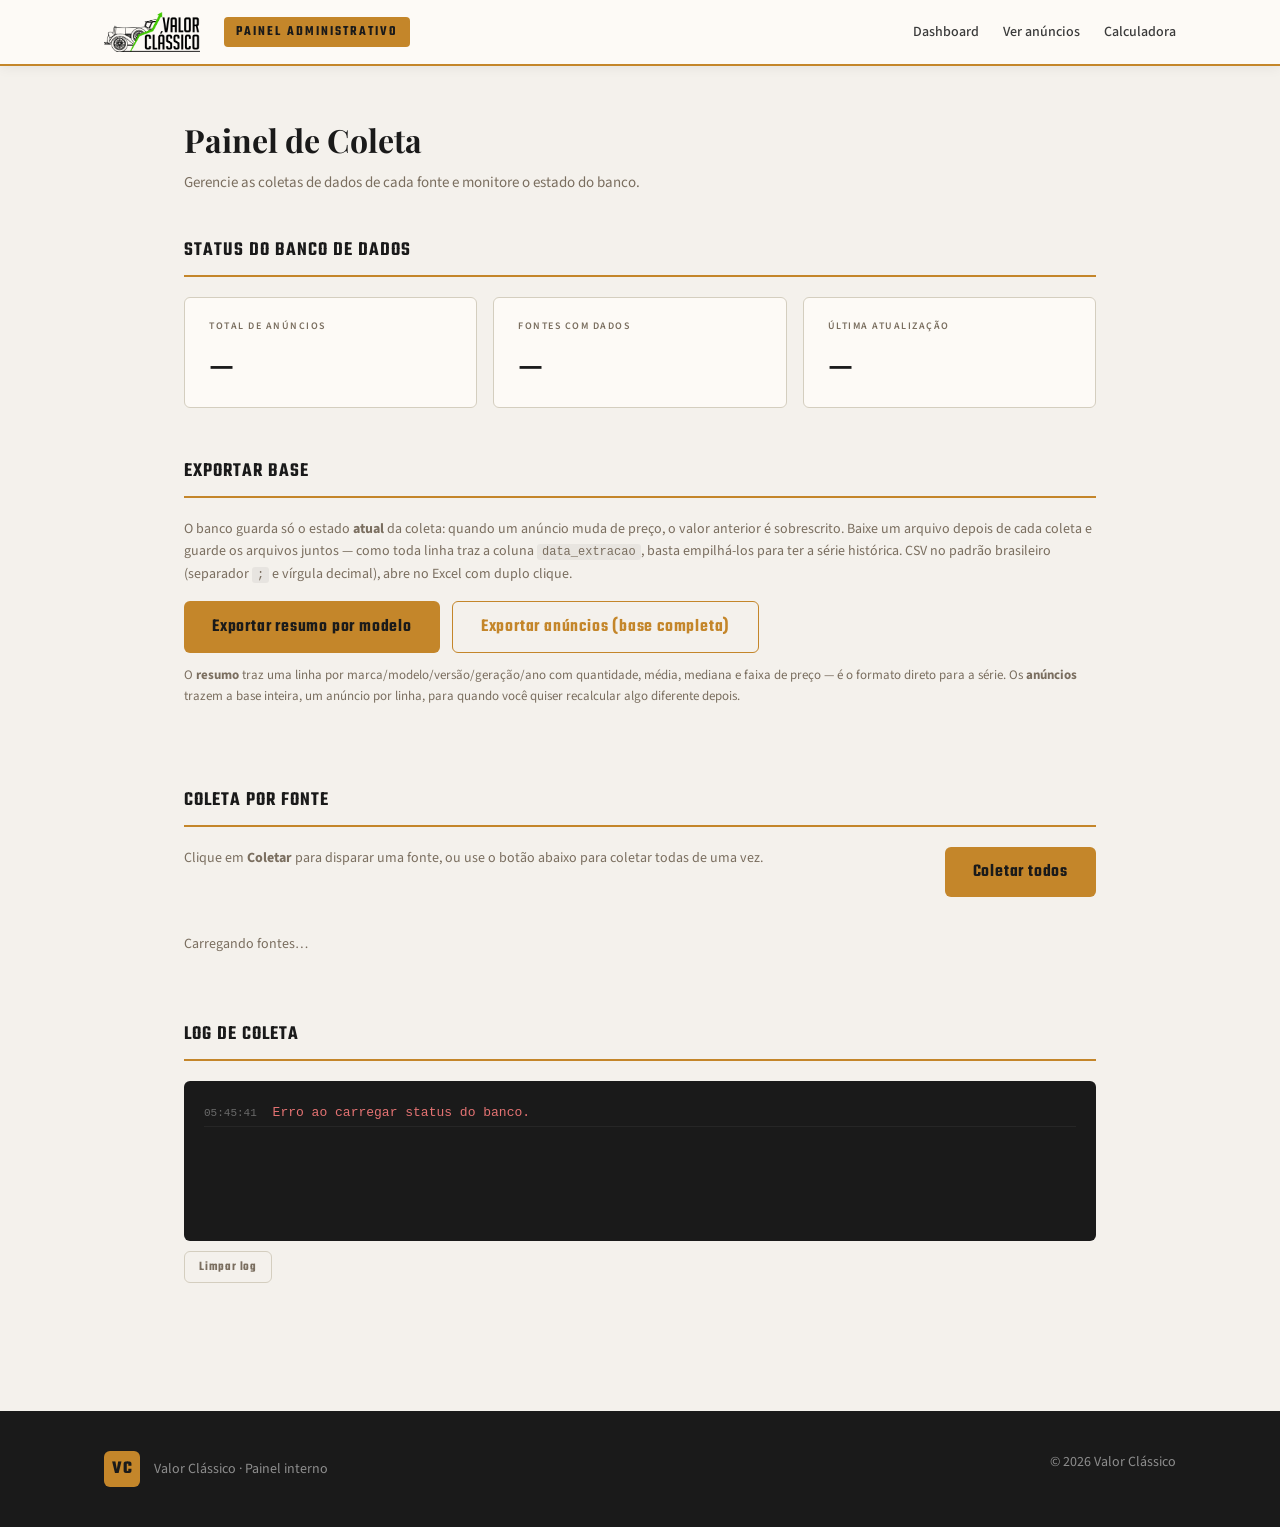
==== commit 8ba627cb: "Painel de coleta: exportar a base em CSV para série histórica O banco guarda só o estado atual: o up" ====
--- a/admin.html
+++ b/admin.html
@@ -66,6 +66,33 @@
       </div>
     </section>
 
+    <!-- Exportação: snapshot datado da base, pra montar a série histórica -->
+    <section class="admin-section">
+      <h2 class="admin-section-title">Exportar base</h2>
+      <p class="admin-section-hint">
+        O banco guarda só o estado <strong>atual</strong> da coleta: quando um anúncio muda de
+        preço, o valor anterior é sobrescrito. Baixe um arquivo depois de cada coleta e guarde os
+        arquivos juntos — como toda linha traz a coluna <code>data_extracao</code>, basta empilhá-los
+        para ter a série histórica. CSV no padrão brasileiro (separador <code>;</code> e vírgula
+        decimal), abre no Excel com duplo clique.
+      </p>
+      <div class="admin-export-acoes">
+        <button class="btn btn-primary" id="btn-exportar-resumo" onclick="exportar('resumo')">
+          Exportar resumo por modelo
+        </button>
+        <button class="btn btn-outline" id="btn-exportar-anuncios" onclick="exportar('anuncios')">
+          Exportar anúncios (base completa)
+        </button>
+      </div>
+      <p class="admin-section-hint admin-export-nota">
+        O <strong>resumo</strong> traz uma linha por marca/modelo/versão/geração/ano com quantidade,
+        média, mediana e faixa de preço — é o formato direto para a série. Os
+        <strong>anúncios</strong> trazem a base inteira, um anúncio por linha, para quando você
+        quiser recalcular algo diferente depois.
+      </p>
+      <p class="admin-export-status" id="export-status"></p>
+    </section>
+
     <!-- Coleta por fonte -->
     <section class="admin-section">
       <h2 class="admin-section-title">Coleta por fonte</h2>
--- a/static/styles.css
+++ b/static/styles.css
@@ -1282,6 +1282,16 @@
 .qv-detail-table .an-td--num,
 .qv-detail-table .an-th--num { text-align: right; font-variant-numeric: tabular-nums; }
 .qv-detail-table a { color: var(--vc-accent-strong, #B26A00); }
+/* Segundo nível do detalhe: anúncios de UMA versão, abertos de dentro da
+   tabela de versões (par -> versões -> anúncios). Recuo e fundo um pouco
+   mais escuros pra não confundir com o nível de cima. */
+.qv-subdetail > .qv-detail-cell {
+  background: rgba(0, 0, 0, .05);
+  padding-left: 24px;
+  border-left: 3px solid var(--vc-accent-strong, #B26A00);
+}
+/* Campo sem valor, quando "—" precisa ser mais discreto que o conteúdo */
+.an-muted { color: var(--vc-ink-muted, #666); }
 /* Nota do detalhe: aviso de amostra + atalho pra lista completa */
 .qv-detail-nota {
   display: flex;
@@ -1320,6 +1330,27 @@
   color: var(--vc-ink-muted);
   margin: 0;
   flex: 1;
+}
+
+/* Exportação da base (snapshot pra série histórica) */
+.admin-export-acoes {
+  display: flex;
+  gap: 12px;
+  flex-wrap: wrap;
+  margin: 16px 0 12px;
+}
+.admin-export-nota { font-size: 13px; }
+.admin-export-status {
+  margin: 12px 0 0;
+  font-size: 13px;
+  color: var(--vc-ink-muted);
+  min-height: 18px;
+}
+.admin-section-hint code {
+  background: rgba(0, 0, 0, .05);
+  padding: 1px 5px;
+  border-radius: 3px;
+  font-size: 12px;
 }
 
 /* Stats cards */
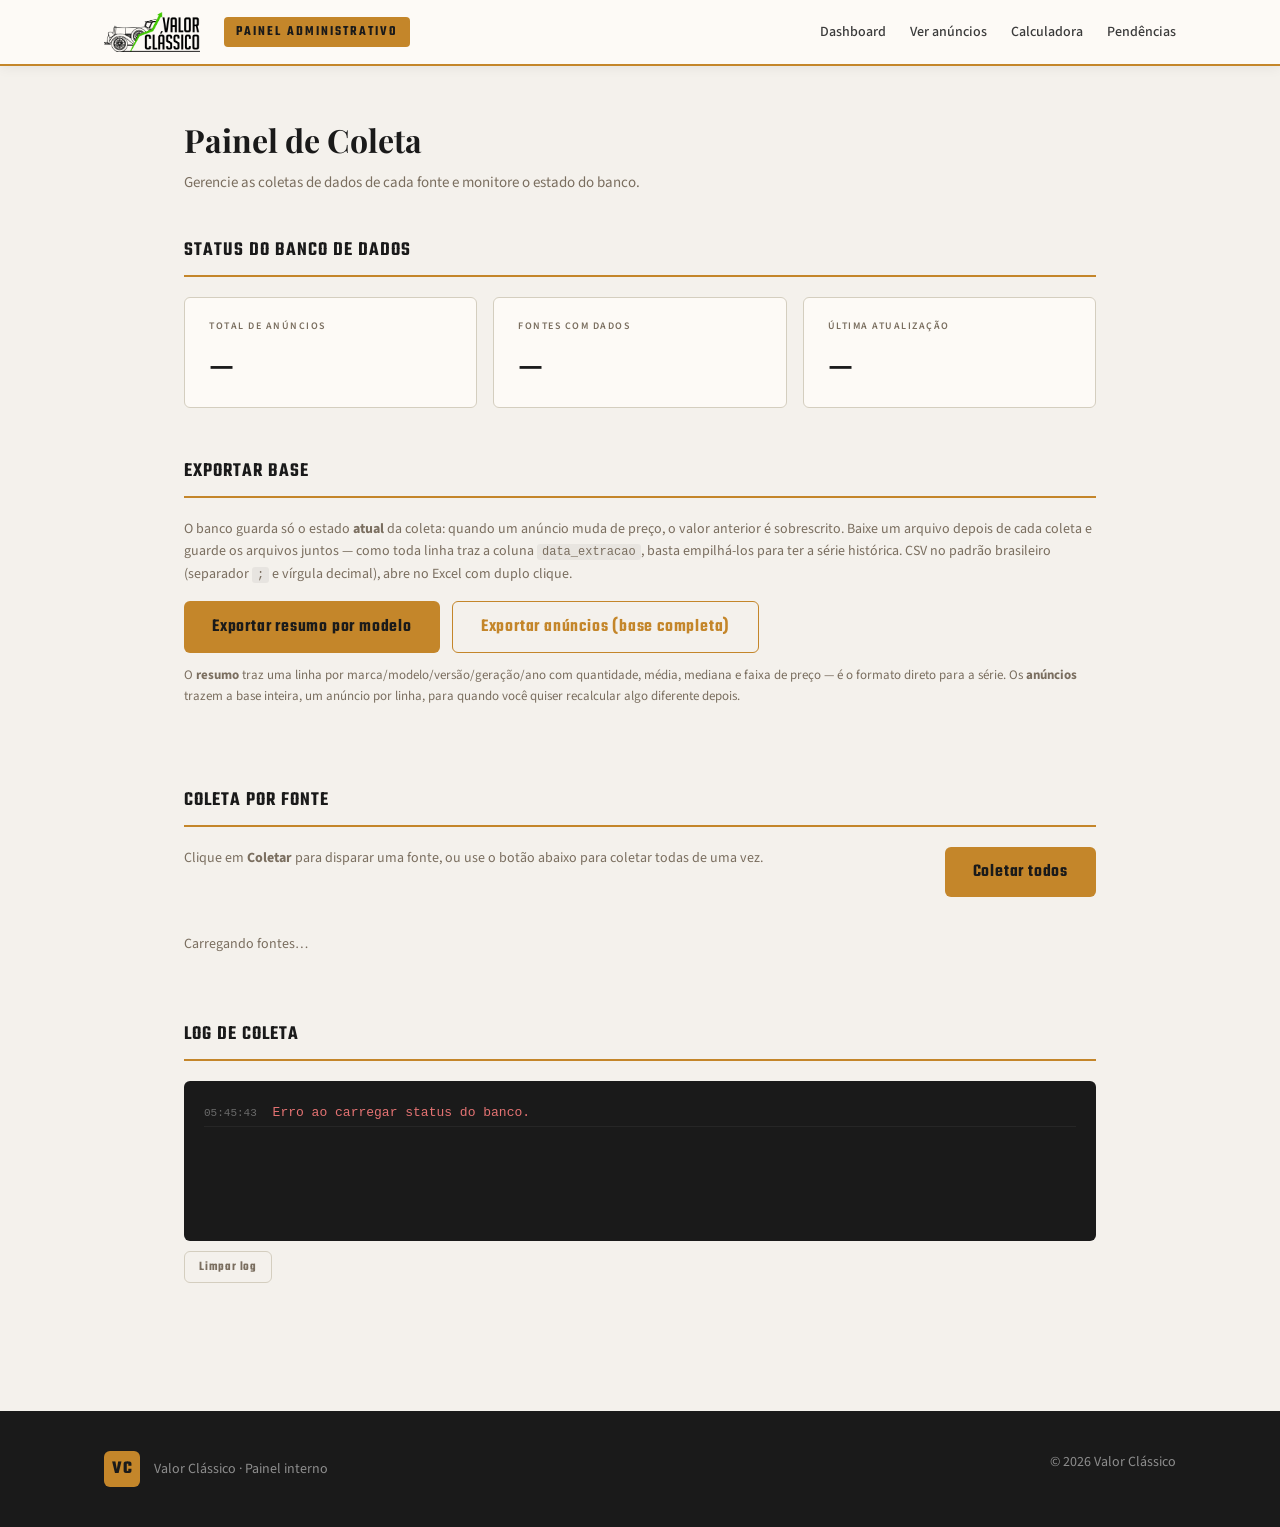
==== commit a3245371: "Painel: "Pendências de verificação" centraliza as decisões manuais A quarentena de pares marca/model" ====
--- a/admin.html
+++ b/admin.html
@@ -22,6 +22,7 @@
         <a href="/admin/dashboard">Dashboard</a>
         <a href="/admin/anuncios">Ver anúncios</a>
         <a href="/admin/calculadora">Calculadora</a>
+        <a href="/admin/pendencias">Pendências</a>
       </nav>
     </div>
   </header>
--- a/static/styles.css
+++ b/static/styles.css
@@ -1793,3 +1793,154 @@
   .an-filter-input--short, .an-filter-select--sm { max-width: 100%; }
   .an-td--titulo { max-width: 200px; }
 }
+
+/* ══════════════════════════════════════════════
+   PENDÊNCIAS DE VERIFICAÇÃO
+   Fila única de decisões manuais (/admin/pendencias).
+   Reaproveita .an-table, .admin-section e os .btn — só o que é próprio
+   da tela (abas, selo de evidência) mora aqui.
+   ══════════════════════════════════════════════ */
+
+/* Ação neutra: "Dispensar" não é destrutiva nem primária, e .btn-ghost é
+   branco-sobre-escuro (feito pro header), ilegível em tabela clara. */
+.btn-neutro {
+  background: transparent;
+  color: var(--vc-ink-muted);
+  border: 1px solid var(--vc-border);
+}
+.btn-neutro:hover { background: var(--vc-surface-warm); color: var(--vc-ink); }
+.btn-neutro:disabled { opacity: .45; cursor: not-allowed; }
+
+/* ── Abas por tipo de pendência ─────────────── */
+.pd-tabs-section { padding-bottom: 12px; }
+
+.pd-tabs {
+  display: flex;
+  flex-wrap: wrap;
+  gap: 8px;
+}
+
+.pd-tab {
+  display: flex;
+  align-items: center;
+  gap: 8px;
+  padding: 10px 16px;
+  background: transparent;
+  border: 1px solid var(--vc-border);
+  border-radius: var(--radius);
+  font: inherit;
+  font-weight: 600;
+  color: var(--vc-ink-soft);
+  cursor: pointer;
+  transition: var(--transition);
+}
+.pd-tab:hover { border-color: var(--vc-accent); color: var(--vc-ink); }
+
+.pd-tab--ativa {
+  background: var(--vc-accent);
+  border-color: var(--vc-accent);
+  color: var(--vc-ink);
+}
+
+.pd-tab-contador {
+  min-width: 26px;
+  padding: 1px 7px;
+  border-radius: 999px;
+  background: var(--vc-surface-warm);
+  color: var(--vc-ink-soft);
+  font-size: 13px;
+  font-variant-numeric: tabular-nums;
+  text-align: center;
+}
+.pd-tab--ativa .pd-tab-contador {
+  background: rgba(0, 0, 0, .18);
+  color: var(--vc-ink);
+}
+
+/* Texto de ajuda da aba: explica o que a evidência significa e por que a
+   ação sugerida é aquela — é o que evita a usuária tratar "nome truncado"
+   como "modelo faltando no catálogo". */
+.pd-tab-ajuda {
+  margin-top: 12px;
+  max-width: 82ch;
+  font-size: 14px;
+  line-height: 1.55;
+  color: var(--vc-ink-muted);
+}
+
+/* ── Selo de evidência externa ──────────────── */
+.pd-ev {
+  display: inline-flex;
+  flex-wrap: wrap;
+  align-items: baseline;
+  gap: 6px;
+  font-size: 13px;
+  line-height: 1.5;
+}
+.pd-ev--ok     { color: var(--vc-ink-soft); }
+.pd-ev--alerta { color: #B26A00; }
+.pd-ev--nada   { color: var(--vc-ink-muted); font-style: italic; }
+
+.pd-ev-fonte {
+  padding: 1px 7px;
+  border-radius: 999px;
+  background: var(--vc-surface-warm);
+  color: var(--vc-ink-muted);
+  font-size: 11px;
+  letter-spacing: .02em;
+  white-space: nowrap;
+}
+
+/* ── Ações inline da linha ──────────────────── */
+.pd-acoes {
+  display: flex;
+  flex-wrap: wrap;
+  align-items: center;
+  gap: 8px;
+}
+/* Campos de correcao: escondidos por padrao fora da aba de nome incompleto,
+   abertos pelo botao "Corrigir..." (ver alternarEdicao em pendencias.js). */
+.pd-edicao {
+  display: flex;
+  flex-wrap: wrap;
+  align-items: center;
+  gap: 8px;
+  margin-top: 8px;
+  padding-top: 8px;
+  border-top: 1px dashed var(--vc-border);
+}
+.pd-edicao .an-filter-input { width: 148px; min-width: 90px; }
+.pd-edicao .pd-sel-modelo   { width: 168px; min-width: 110px; }
+.pd-edicao.hidden { display: none; }
+
+.pd-msg { font-size: 13px; font-weight: 600; }
+.pd-msg--ok    { color: #2E7D32; }
+.pd-msg--aviso { color: #B26A00; }
+.pd-msg--erro  { color: #C0392B; }
+
+/* Linha já dispensada, visível só quando a usuária pede pra mostrar */
+.pd-row--dispensada { opacity: .55; }
+.pd-row--dispensada td { font-style: italic; }
+
+@media (max-width: 720px) {
+  .pd-tab { flex: 1 1 auto; justify-content: space-between; }
+  .pd-acoes .an-filter-input,
+  .pd-acoes .pd-sel-modelo { width: 100%; }
+}
+
+/* Distribuição das colunas: sem isto o navegador dá espaço demais pro texto
+   de evidência e a coluna de decisão fica estreita, quebrando os 4 botões em
+   duas linhas — o que dobra a altura de uma tabela de 250+ linhas. */
+#pd-table { table-layout: fixed; }
+#pd-table th:nth-child(1) { width: 13%; }
+#pd-table th:nth-child(2) { width: 15%; }
+#pd-table th:nth-child(3) { width: 8%;  }
+#pd-table th:nth-child(4) { width: 26%; }
+#pd-table th:nth-child(5) { width: 38%; }
+#pd-table td { overflow-wrap: anywhere; }
+
+/* A fila de pendências é uma tabela de triagem com 5 colunas, sendo uma delas
+   uma barra de 4 ações. Nos 960px padrão do .admin-main os botões quebram em
+   duas linhas e a altura de cada linha dobra — com 250+ linhas isso é muita
+   rolagem. Modificador local pra não mexer nas outras telas do painel. */
+.admin-main--largo { max-width: 1400px; }
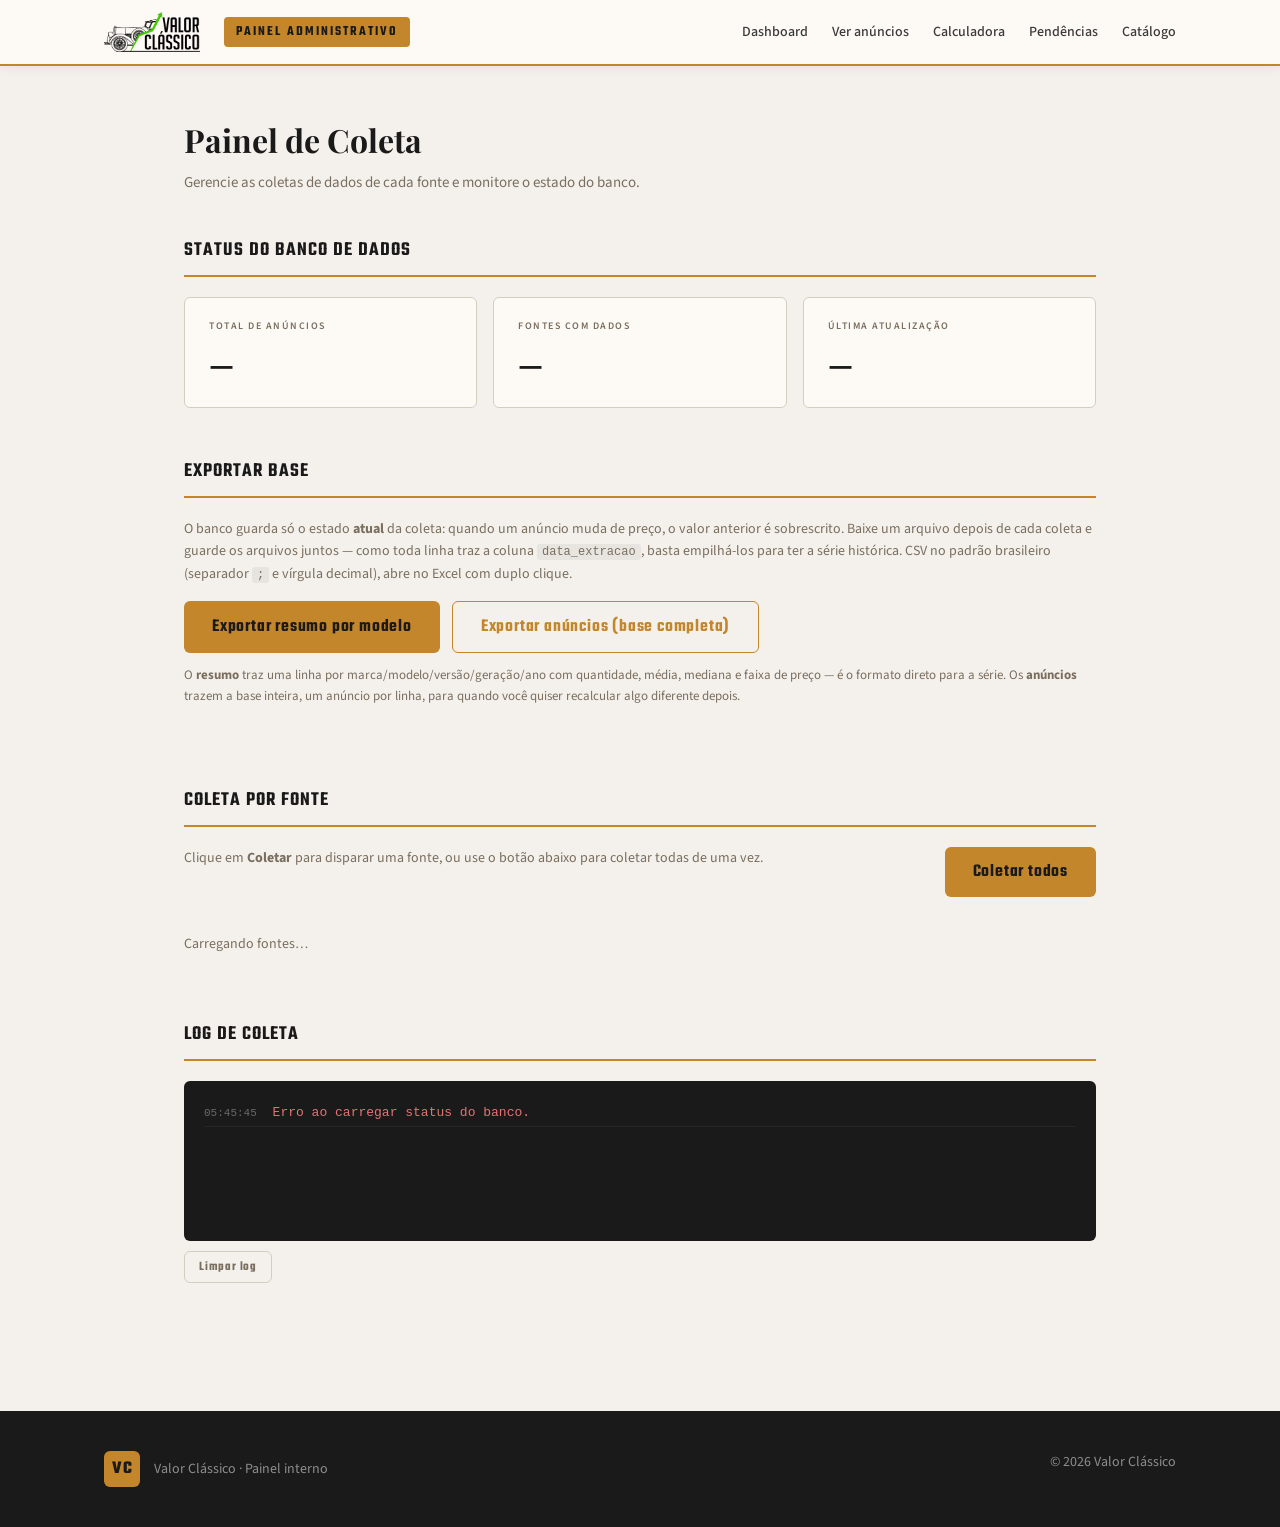
==== commit 018954c4: "Catálogo definitivo: as sete fontes numa tabela só, com curadoria por linha O conhecimento sobre "qu" ====
--- a/admin.html
+++ b/admin.html
@@ -23,6 +23,7 @@
         <a href="/admin/anuncios">Ver anúncios</a>
         <a href="/admin/calculadora">Calculadora</a>
         <a href="/admin/pendencias">Pendências</a>
+        <a href="/admin/catalogo">Catálogo</a>
       </nav>
     </div>
   </header>
--- a/static/styles.css
+++ b/static/styles.css
@@ -1386,6 +1386,25 @@
   color: var(--vc-ink);
 }
 
+/* KPI que é resposta, não caminho até ela — hoje o valor de coleção, no
+   dashboard e na calculadora. A borda marca a diferença sem precisar de um
+   bloco separado na página. */
+.admin-stat-card--destaque {
+  border-color: var(--vc-accent-strong);
+  box-shadow: inset 3px 0 0 var(--vc-accent-strong);
+}
+.admin-stat-card--destaque .admin-stat-value { color: var(--vc-accent-strong); }
+
+/* Linha de apoio dentro de um card: banda de confiança, contagem, ressalva.
+   Existe pra que número projetado nunca apareça sozinho. */
+.admin-stat-nota {
+  display: block;
+  margin-top: .35rem;
+  font-size: 12.5px;
+  line-height: 1.5;
+  color: var(--vc-ink-muted);
+}
+
 /* Tabela de fontes */
 .admin-fonte-lista {
   margin-top: 8px;
@@ -1918,6 +1937,33 @@
 .pd-msg--aviso { color: #B26A00; }
 .pd-msg--erro  { color: #C0392B; }
 
+/* Classificação de versão: são 6 destinos, e sem agrupamento eles viram uma
+   fileira indistinta. Os três "mover para" ficam colados entre si e separados
+   do resto — respondem à mesma pergunta ("o campo está errado, qual é o
+   certo?"), enquanto os outros são decisões independentes. */
+.pd-classificar { flex-wrap: wrap; gap: 6px; }
+/* O vocabulário é referência de leitura, não o objeto da decisão — cedendo
+   largura a ele, os 6 botões quebram em 3 linhas e a fila de 700 vira uma
+   rolagem enorme. Limitado, sobra espaço pra decisão caber em 2. */
+.pd-vocab { display: inline-block; max-width: 210px; }
+.pd-mover {
+  display: inline-flex;
+  gap: 2px;
+  padding: 0 6px;
+  border-left: 1px solid var(--vc-border);
+  border-right: 1px solid var(--vc-border);
+}
+.pd-mover .btn { font-variant-numeric: tabular-nums; }
+
+/* Exportar CSV: encostado à direita da barra de filtros, longe dos campos
+   que ele leva junto — é a última coisa que se faz, não mais um filtro. */
+.pd-exportar {
+  display: flex;
+  align-items: center;
+  gap: 10px;
+  margin-left: auto;
+}
+
 /* Linha já dispensada, visível só quando a usuária pede pra mostrar */
 .pd-row--dispensada { opacity: .55; }
 .pd-row--dispensada td { font-style: italic; }
@@ -1926,6 +1972,8 @@
   .pd-tab { flex: 1 1 auto; justify-content: space-between; }
   .pd-acoes .an-filter-input,
   .pd-acoes .pd-sel-modelo { width: 100%; }
+  /* Com a barra empilhada não há "direita" pra encostar. */
+  .pd-exportar { margin-left: 0; }
 }
 
 /* Distribuição das colunas: sem isto o navegador dá espaço demais pro texto
@@ -1944,3 +1992,54 @@
    duas linhas e a altura de cada linha dobra — com 250+ linhas isso é muita
    rolagem. Modificador local pra não mexer nas outras telas do painel. */
 .admin-main--largo { max-width: 1400px; }
+
+/* Barra de composição da aba "Sem versão": mostra de uma vez a proporção
+   entre o que é bug de extração e o que é limite da fonte. Quatro números
+   lado a lado obrigam a comparar de cabeça; a barra dispensa isso. */
+.pd-barra-wrap {
+  display: flex;
+  height: 8px;
+  border-radius: 999px;
+  overflow: hidden;
+  background: var(--vc-surface-warm);
+  min-width: 120px;
+}
+.pd-barra { display: block; height: 100%; }
+.pd-barra--recuperavel     { background: var(--vc-accent-strong); }
+.pd-barra--enumeracao      { background: var(--vc-accent); }
+.pd-barra--fonte_nao_diz   { background: var(--vc-border); }
+.pd-barra--sem_vocabulario { background: #B8AFA0; }
+
+.pd-legenda {
+  display: flex;
+  flex-wrap: wrap;
+  gap: 10px;
+  margin-top: 5px;
+  font-size: 11px;
+  color: var(--vc-ink-muted);
+  font-variant-numeric: tabular-nums;
+}
+.pd-leg { display: inline-flex; align-items: center; gap: 4px; }
+/* O quadradinho da legenda reusa a cor da barra correspondente. */
+.pd-leg .pd-barra { width: 8px; height: 8px; border-radius: 2px; }
+
+/* Trim destacado dentro do título, na amostra do detalhe */
+.qv-detail-table mark {
+  background: var(--vc-accent);
+  color: var(--vc-ink);
+  padding: 0 3px;
+  border-radius: 3px;
+  font-weight: 600;
+}
+
+/* A aba "Sem versão" tem 6 colunas e uma delas é a barra — precisa de menos
+   espaço pras numéricas e mais pra composição. */
+#pd-sv-table { table-layout: fixed; }
+#pd-sv-table th:nth-child(1) { width: 13%; }
+#pd-sv-table th:nth-child(2) { width: 16%; }
+#pd-sv-table th:nth-child(3) { width: 10%; }
+#pd-sv-table th:nth-child(4) { width: 11%; }
+#pd-sv-table th:nth-child(5) { width: 30%; }
+#pd-sv-table th:nth-child(6) { width: 20%; }
+#pd-sv-table td { overflow-wrap: anywhere; vertical-align: middle; }
+#pd-sv-table td .pd-ev-fonte { display: inline-block; margin: 1px 0; }
